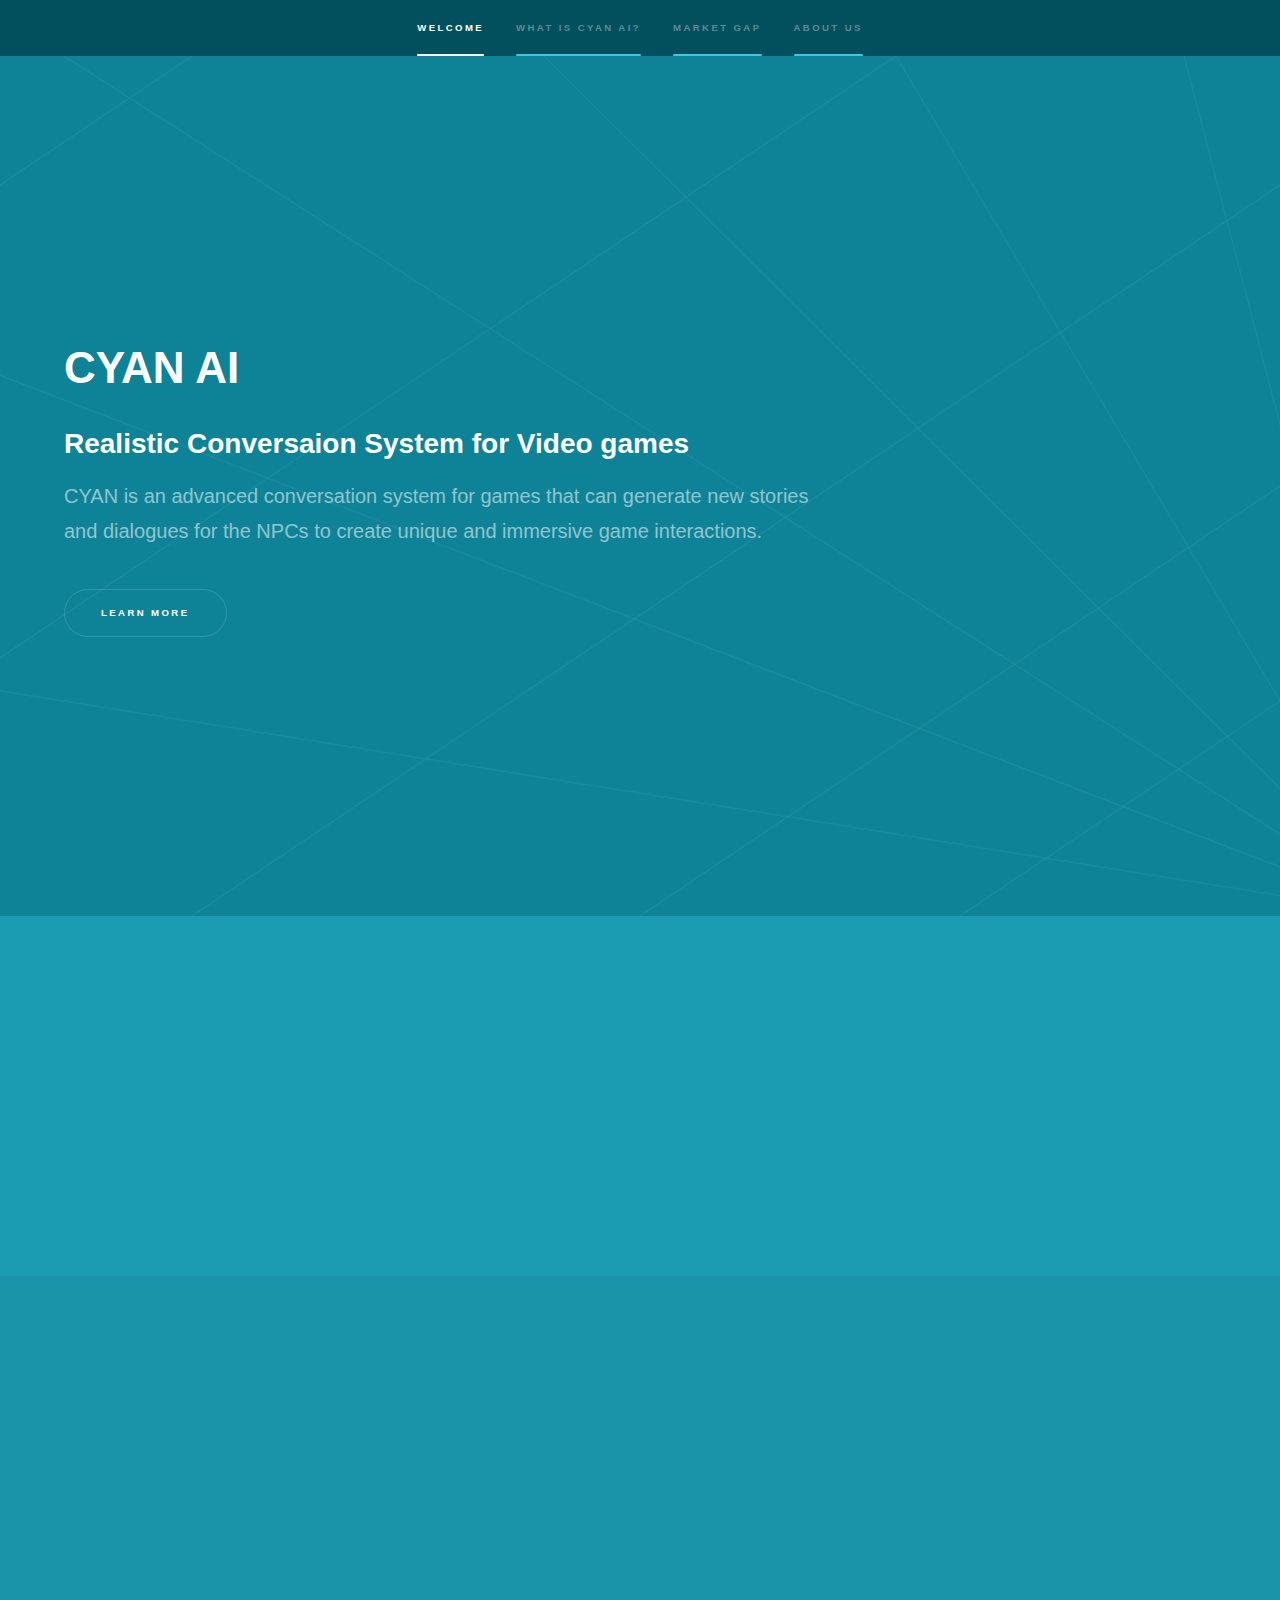
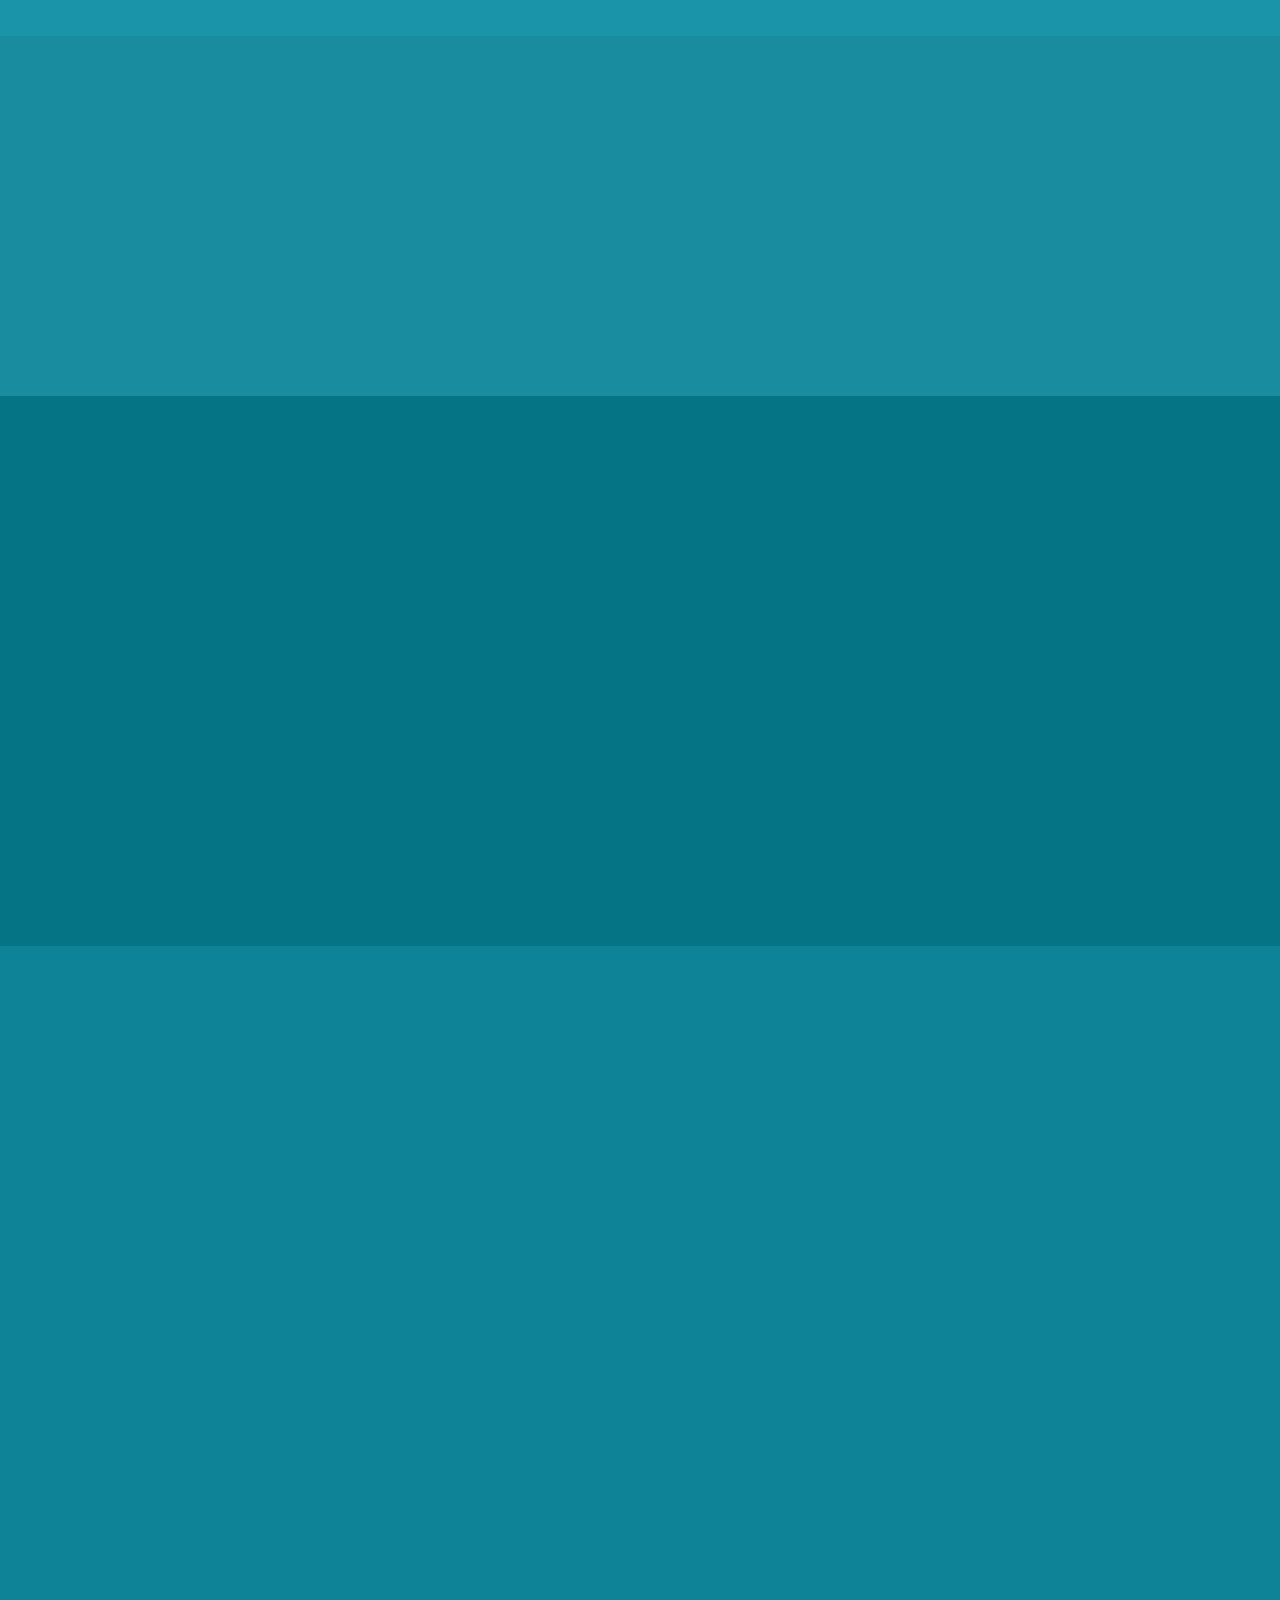
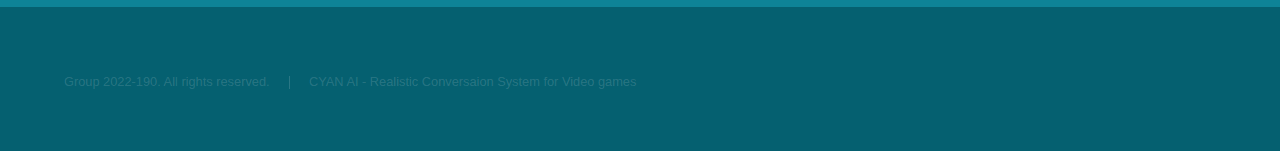
==== index.html @ 354e270a "Initial Commit" ====
<!DOCTYPE HTML>
<html>
	<head>
		<title>CYAN AI</title>
		<meta charset="utf-8" />
		<meta name="viewport" content="width=device-width, initial-scale=1, user-scalable=no" />
		<link rel="stylesheet" href="assets/css/main.css" />
		<noscript><link rel="stylesheet" href="assets/css/noscript.css" /></noscript>
	</head>
	<body class="is-preload">

		<!-- Sidebar -->
			<section id="sidebar">
				<div class="inner">
					<nav>
						<ul>
							<li><a href="#intro">Welcome</a></li>
							<li><a href="#one">What is CYAN AI?</a></li>
							<li><a href="#two">Market Gap</a></li>
							<li><a href="#three">About Us</a></li>
						</ul>
					</nav>
				</div>
			</section>

		<!-- Wrapper -->
			<div id="wrapper">

				<!-- Intro -->
					<section id="intro" class="wrapper style1 fullscreen fade-up">
						<div class="inner">
							<h1>CYAN AI</h1>
							<h2>Realistic Conversaion System for Video games</h2>
							<p>CYAN is an advanced conversation system for games that can generate new stories<br>and dialogues for the NPCs to create unique and immersive game interactions.</p>
							<ul class="actions">
								<li><a href="#one" class="button scrolly">Learn more</a></li>
							</ul>
						</div>
					</section>

				<!-- One -->
					<section id="one" class="wrapper style2 spotlights">
						<section>
							<!-- <a href="#" class="image"><img src="images/pic01.jpg" alt="" data-position="center center" /></a> -->
							<div class="content">
								<div class="inner">
									<h2>Current Solutions for NPC Conversations</h2>
									<p>Non-Playable Characters (NPC) are one of the important entities players can interact with. But these NPCs are mostly scripted, meaning players cannot interact freely or have a conversation or any other interactions other than the simple scripted dialogues.</p>
									<ul class="actions">
										<li><a href="generic.html" class="button">Learn more</a></li>
									</ul>
								</div>
							</div>
						</section>
						<section>
							<!-- <a href="#" class="image"><img src="images/pic02.jpg" alt="" data-position="top center" /></a> -->
							<div class="content">
								<div class="inner">
									<h2>CYAN AI's Solution for intelligent NPCs</h2>
									<p>CYAN AI allows the player to have realistic conversations with non-player characters. By using various AI techniques, non-player characters can have a conversation with the player, which is non-repetitive and unique dialogue. </p>
									<ul class="actions">
										<li><a href="./generic.html" class="button">Learn more</a></li>
									</ul>
								</div>
							</div>
						</section>
						<section>
							<!-- <a href="#" class="image"><img src="images/pic03.jpg" alt="" data-position="25% 25%" /></a> -->
							<div class="content">
								<div class="inner">
									<h2>How CYAN AI works?</h2>
									<p>The system can be first configured in the Unity engine to establish the connection between Unity and the AI module connected through a local or cloud connection.</p>
									<ul class="actions">
										<li><a href="generic.html" class="button">Learn more</a></li>
									</ul>
								</div>
							</div>
						</section>
					</section>

				<!-- Two -->
					<section id="two" class="wrapper style3 fade-up">
						<div class="inner">
							<h2>Market Gap</h2>
							<p>The following table illustrates features and analyses those existing alternatives and products in the industry compared to our realistic conversation system.</p>
							<div class="table-wrapper">
								<table class="alt">
									<thead>
										<tr>
											<th>Features</th>
											<th>Web Tools</th>
											<th>Charishma</th>
											<th>CYAN AI</th>
										</tr>
									</thead>
									<tbody>
										<tr>
											<td>Generate Non-repetitive dialogues</td>
											<td>Yes</td>
											<td>Yes</td>
											<td>Yes</td>
										</tr>
										<tr>
											<td>Generate input dialogues</td>
											<td>No</td>
											<td>No</td>
											<td>Yes</td>
										</tr>
										<tr>
											<td>Unique Backstory</td>
											<td>No</td>
											<td>No</td>
											<td>Yes</td>
										</tr>
										<tr>
											<td>Real-time system</td>
											<td>No</td>
											<td>No</td>
											<td>Yes</td>
										</tr>
										<tr>
											<td>Game Engine Integrations</td>
											<td>No</td>
											<td>Yes</td>
											<td>Yes</td>
										</tr>
									</tbody>
								</table>
							</div>
						</div>
					</section>

				<!-- Three -->
					<section id="three" class="wrapper style1 fade-up">
						<div class="inner">
							<h2>About Us</h2>
							<p>This project is an research project for undergraduate final year project by group of three students.</p>
							<div class="split style1">
								<section>
									<ul class="alt">
										<li><b>Supervisor</b><br>Ms Devanshi Ganegoda<br>
											Department of Information Technology, SLIIT<br>
											Malabe, Sri Lanka.<br>
											devanshi.g@my.sliit.lk<br>
											</li>
											<li><b>Group Members</b><br>Sadhurshan S<br>
												IT19109336@my.sliit.lk<br>
											</li><br>Vithuran G<br>
											IT19063706@my.sliit.lk<br><br>Janakan M<br>
											IT19129764@my.sliit.lk<br>
										</li>
									</ul>
								</section>
								<section>
									<ul class="contact">
										<li>
											<h3>Email</h3>
											<a href="#">contact@cyanai.live</a>
										</li>
									</ul>
								</section>
							</div>
						</div>
					</section>

			</div>

		<!-- Footer -->
			<footer id="footer" class="wrapper style1-alt">
				<div class="inner">
					<ul class="menu">
						<li>Group 2022-190. All rights reserved.</li><li>CYAN AI - Realistic Conversaion System for Video games</a></li>
					</ul>
				</div>
			</footer>

		<!-- Scripts -->
			<script src="assets/js/jquery.min.js"></script>
			<script src="assets/js/jquery.scrollex.min.js"></script>
			<script src="assets/js/jquery.scrolly.min.js"></script>
			<script src="assets/js/browser.min.js"></script>
			<script src="assets/js/breakpoints.min.js"></script>
			<script src="assets/js/util.js"></script>
			<script src="assets/js/main.js"></script>

	</body>
</html>
---- assets/css/main.css ----
@import url(fontawesome-all.min.css);


html, body, div, span, applet, object,
iframe, h1, h2, h3, h4, h5, h6, p, blockquote,
pre, a, abbr, acronym, address, big, cite,
code, del, dfn, em, img, ins, kbd, q, s, samp,
small, strike, strong, sub, sup, tt, var, b,
u, i, center, dl, dt, dd, ol, ul, li, fieldset,
form, label, legend, table, caption, tbody,
tfoot, thead, tr, th, td, article, aside,
canvas, details, embed, figure, figcaption,
footer, header, hgroup, menu, nav, output, ruby,
section, summary, time, mark, audio, video {
	margin: 0;
	padding: 0;
	border: 0;
	font-size: 100%;
	font: inherit;
	vertical-align: baseline;}

article, aside, details, figcaption, figure,
footer, header, hgroup, menu, nav, section {
	display: block;}

body {
	line-height: 1;
}

ol, ul {
	list-style: none;
}

blockquote, q {
	quotes: none;
}

	blockquote:before, blockquote:after, q:before, q:after {
		content: '';
		content: none;
	}

table {
	border-collapse: collapse;
	border-spacing: 0;
}

body {
	-webkit-text-size-adjust: none;
}

mark {
	background-color: transparent;
	color: inherit;
}

input::-moz-focus-inner {
	border: 0;
	padding: 0;
}

input, select, textarea {
	-moz-appearance: none;
	-webkit-appearance: none;
	-ms-appearance: none;
	appearance: none;
}

/* Basic */

	@-ms-viewport {
		width: device-width;
	}

	body {
		-ms-overflow-style: scrollbar;
	}

	@media screen and (max-width: 480px) {

		html, body {
			min-width: 320px;
		}

	}

	html {
		box-sizing: border-box;
	}

	*, *:before, *:after {
		box-sizing: inherit;
	}

	body {
		background: #0e8397;
	}

		body.is-preload *, body.is-preload *:before, body.is-preload *:after {
			-moz-animation: none !important;
			-webkit-animation: none !important;
			-ms-animation: none !important;
			animation: none !important;
			-moz-transition: none !important;
			-webkit-transition: none !important;
			-ms-transition: none !important;
			transition: none !important;
		}

/* Type */

	body, input, select, textarea {
		color: rgba(255, 255, 255, 0.55);
		font-family: Arial, Helvetica, sans-serif;
		font-size: 16.5pt;
		font-weight: normal;
		line-height: 1.75;
	}

		@media screen and (max-width: 1680px) {

			body, input, select, textarea {
				font-size: 13pt;
			}

		}

		@media screen and (max-width: 1280px) {

			body, input, select, textarea {
				font-size: 12pt;
			}

		}

		@media screen and (max-width: 360px) {

			body, input, select, textarea {
				font-size: 11pt;
			}

		}

	a {
		-moz-transition: color 0.2s ease, border-bottom-color 0.2s ease;
		-webkit-transition: color 0.2s ease, border-bottom-color 0.2s ease;
		-ms-transition: color 0.2s ease, border-bottom-color 0.2s ease;
		transition: color 0.2s ease, border-bottom-color 0.2s ease;
		border-bottom: dotted 1px rgba(255, 255, 255, 0.35);
		color: inherit;
		text-decoration: none;
	}

		a:hover {
			border-bottom-color: transparent;
			color: #ffffff;
		}

	strong, b {
		color: #ffffff;
		font-weight: bold;
	}

	em, i {
		font-style: italic;
	}

	p {
		margin: 0 0 2em 0;
	}

	h1, h2, h3, h4, h5, h6 {
		color: #ffffff;
		font-weight: bold;
		line-height: 1.5;
		margin: 0 0 0.5em 0;
	}

		h1 a, h2 a, h3 a, h4 a, h5 a, h6 a {
			color: inherit;
			text-decoration: none;
		}

	h1 {
		font-size: 2.75em;
	}

		h1.major {
			margin: 0 0 1.3em 0;
			position: relative;
			padding-bottom: 0.35em;
		}

			h1.major:after {
				background-image: -moz-linear-gradient(to right, #0e8397, #884eb7);
				background-image: -webkit-linear-gradient(to right, #0e8397, #b74e91);
				background-image: -ms-linear-gradient(to right, #0e8397, #b74e91);
				background-image: linear-gradient(to right, #0e8397, #b74e91);
				-moz-transition: max-width 0.2s ease;
				-webkit-transition: max-width 0.2s ease;
				-ms-transition: max-width 0.2s ease;
				transition: max-width 0.2s ease;
				border-radius: 0.2em;
				bottom: 0;
				content: '';
				height: 0.05em;
				position: absolute;
				right: 0;
				width: 100%;
			}

	h2 {
		font-size: 1.75em;
	}

	h3 {
		font-size: 1.1em;
	}

	h4 {
		font-size: 1em;
	}

	h5 {
		font-size: 0.8em;
	}

	h6 {
		font-size: 0.6em;
	}

	@media screen and (max-width: 736px) {

		h1 {
			font-size: 2em;
		}

		h2 {
			font-size: 1.25em;
		}

		h3 {
			font-size: 1em;
		}

		h4 {
			font-size: 0.8em;
		}

		h5 {
			font-size: 0.6em;
		}

		h6 {
			font-size: 0.6em;
		}

	}

	sub {
		font-size: 0.8em;
		position: relative;
		top: 0.5em;
	}

	sup {
		font-size: 0.8em;
		position: relative;
		top: -0.5em;
	}

	blockquote {
		border-left: solid 4px rgba(255, 255, 255, 0.15);
		font-style: italic;
		margin: 0 0 2em 0;
		padding: 0.5em 0 0.5em 2em;
	}

	code {
		background: rgba(255, 255, 255, 0.05);
		border-radius: 0.25em;
		border: solid 1px rgba(255, 255, 255, 0.15);
		font-family: "Courier New", monospace;
		font-size: 0.9em;
		margin: 0 0.25em;
		padding: 0.25em 0.65em;
	}

	pre {
		-webkit-overflow-scrolling: touch;
		font-family: "Courier New", monospace;
		font-size: 0.9em;
		margin: 0 0 2em 0;
	}

		pre code {
			display: block;
			line-height: 1.75em;
			padding: 1em 1.5em;
			overflow-x: auto;
		}

	hr {
		border: 0;
		border-bottom: solid 1px rgba(255, 255, 255, 0.15);
		margin: 2em 0;
	}

		hr.major {
			margin: 3em 0;
		}

	.align-left {
		text-align: left;
	}

	.align-center {
		text-align: center;
	}

	.align-right {
		text-align: right;
	}

/* Row */

	.row {
		display: flex;
		flex-wrap: wrap;
		box-sizing: border-box;
		align-items: stretch;
	}

		.row > * {
			box-sizing: border-box;
		}

		.row.gtr-uniform > * > :last-child {
			margin-bottom: 0;
		}

		.row.aln-left {
			justify-content: flex-start;
		}

		.row.aln-center {
			justify-content: center;
		}

		.row.aln-right {
			justify-content: flex-end;
		}

		.row.aln-top {
			align-items: flex-start;
		}

		.row.aln-middle {
			align-items: center;
		}

		.row.aln-bottom {
			align-items: flex-end;
		}

		.row > .imp {
			order: -1;
		}

		.row > .col-1 {
			width: 8.33333%;
		}

		.row > .off-1 {
			margin-left: 8.33333%;
		}

		.row > .col-2 {
			width: 16.66667%;
		}

		.row > .off-2 {
			margin-left: 16.66667%;
		}

		.row > .col-3 {
			width: 25%;
		}

		.row > .off-3 {
			margin-left: 25%;
		}

		.row > .col-4 {
			width: 33.33333%;
		}

		.row > .off-4 {
			margin-left: 33.33333%;
		}

		.row > .col-5 {
			width: 41.66667%;
		}

		.row > .off-5 {
			margin-left: 41.66667%;
		}

		.row > .col-6 {
			width: 50%;
		}

		.row > .off-6 {
			margin-left: 50%;
		}

		.row > .col-7 {
			width: 58.33333%;
		}

		.row > .off-7 {
			margin-left: 58.33333%;
		}

		.row > .col-8 {
			width: 66.66667%;
		}

		.row > .off-8 {
			margin-left: 66.66667%;
		}

		.row > .col-9 {
			width: 75%;
		}

		.row > .off-9 {
			margin-left: 75%;
		}

		.row > .col-10 {
			width: 83.33333%;
		}

		.row > .off-10 {
			margin-left: 83.33333%;
		}

		.row > .col-11 {
			width: 91.66667%;
		}

		.row > .off-11 {
			margin-left: 91.66667%;
		}

		.row > .col-12 {
			width: 100%;
		}

		.row > .off-12 {
			margin-left: 100%;
		}

		.row.gtr-0 {
			margin-top: 0;
			margin-left: 0em;
		}

			.row.gtr-0 > * {
				padding: 0 0 0 0em;
			}

			.row.gtr-0.gtr-uniform {
				margin-top: 0em;
			}

				.row.gtr-0.gtr-uniform > * {
					padding-top: 0em;
				}

		.row.gtr-25 {
			margin-top: 0;
			margin-left: -0.375em;
		}

			.row.gtr-25 > * {
				padding: 0 0 0 0.375em;
			}

			.row.gtr-25.gtr-uniform {
				margin-top: -0.375em;
			}

				.row.gtr-25.gtr-uniform > * {
					padding-top: 0.375em;
				}

		.row.gtr-50 {
			margin-top: 0;
			margin-left: -0.75em;
		}

			.row.gtr-50 > * {
				padding: 0 0 0 0.75em;
			}

			.row.gtr-50.gtr-uniform {
				margin-top: -0.75em;
			}

				.row.gtr-50.gtr-uniform > * {
					padding-top: 0.75em;
				}

		.row {
			margin-top: 0;
			margin-left: -1.5em;
		}

			.row > * {
				padding: 0 0 0 1.5em;
			}

			.row.gtr-uniform {
				margin-top: -1.5em;
			}

				.row.gtr-uniform > * {
					padding-top: 1.5em;
				}

		.row.gtr-150 {
			margin-top: 0;
			margin-left: -2.25em;
		}

			.row.gtr-150 > * {
				padding: 0 0 0 2.25em;
			}

			.row.gtr-150.gtr-uniform {
				margin-top: -2.25em;
			}

				.row.gtr-150.gtr-uniform > * {
					padding-top: 2.25em;
				}

		.row.gtr-200 {
			margin-top: 0;
			margin-left: -3em;
		}

			.row.gtr-200 > * {
				padding: 0 0 0 3em;
			}

			.row.gtr-200.gtr-uniform {
				margin-top: -3em;
			}

				.row.gtr-200.gtr-uniform > * {
					padding-top: 3em;
				}

		@media screen and (max-width: 1680px) {

			.row {
				display: flex;
				flex-wrap: wrap;
				box-sizing: border-box;
				align-items: stretch;
			}

				.row > * {
					box-sizing: border-box;
				}

				.row.gtr-uniform > * > :last-child {
					margin-bottom: 0;
				}

				.row.aln-left {
					justify-content: flex-start;
				}

				.row.aln-center {
					justify-content: center;
				}

				.row.aln-right {
					justify-content: flex-end;
				}

				.row.aln-top {
					align-items: flex-start;
				}

				.row.aln-middle {
					align-items: center;
				}

				.row.aln-bottom {
					align-items: flex-end;
				}

				.row > .imp-xlarge {
					order: -1;
				}

				.row > .col-1-xlarge {
					width: 8.33333%;
				}

				.row > .off-1-xlarge {
					margin-left: 8.33333%;
				}

				.row > .col-2-xlarge {
					width: 16.66667%;
				}

				.row > .off-2-xlarge {
					margin-left: 16.66667%;
				}

				.row > .col-3-xlarge {
					width: 25%;
				}

				.row > .off-3-xlarge {
					margin-left: 25%;
				}

				.row > .col-4-xlarge {
					width: 33.33333%;
				}

				.row > .off-4-xlarge {
					margin-left: 33.33333%;
				}

				.row > .col-5-xlarge {
					width: 41.66667%;
				}

				.row > .off-5-xlarge {
					margin-left: 41.66667%;
				}

				.row > .col-6-xlarge {
					width: 50%;
				}

				.row > .off-6-xlarge {
					margin-left: 50%;
				}

				.row > .col-7-xlarge {
					width: 58.33333%;
				}

				.row > .off-7-xlarge {
					margin-left: 58.33333%;
				}

				.row > .col-8-xlarge {
					width: 66.66667%;
				}

				.row > .off-8-xlarge {
					margin-left: 66.66667%;
				}

				.row > .col-9-xlarge {
					width: 75%;
				}

				.row > .off-9-xlarge {
					margin-left: 75%;
				}

				.row > .col-10-xlarge {
					width: 83.33333%;
				}

				.row > .off-10-xlarge {
					margin-left: 83.33333%;
				}

				.row > .col-11-xlarge {
					width: 91.66667%;
				}

				.row > .off-11-xlarge {
					margin-left: 91.66667%;
				}

				.row > .col-12-xlarge {
					width: 100%;
				}

				.row > .off-12-xlarge {
					margin-left: 100%;
				}

				.row.gtr-0 {
					margin-top: 0;
					margin-left: 0em;
				}

					.row.gtr-0 > * {
						padding: 0 0 0 0em;
					}

					.row.gtr-0.gtr-uniform {
						margin-top: 0em;
					}

						.row.gtr-0.gtr-uniform > * {
							padding-top: 0em;
						}

				.row.gtr-25 {
					margin-top: 0;
					margin-left: -0.375em;
				}

					.row.gtr-25 > * {
						padding: 0 0 0 0.375em;
					}

					.row.gtr-25.gtr-uniform {
						margin-top: -0.375em;
					}

						.row.gtr-25.gtr-uniform > * {
							padding-top: 0.375em;
						}

				.row.gtr-50 {
					margin-top: 0;
					margin-left: -0.75em;
				}

					.row.gtr-50 > * {
						padding: 0 0 0 0.75em;
					}

					.row.gtr-50.gtr-uniform {
						margin-top: -0.75em;
					}

						.row.gtr-50.gtr-uniform > * {
							padding-top: 0.75em;
						}

				.row {
					margin-top: 0;
					margin-left: -1.5em;
				}

					.row > * {
						padding: 0 0 0 1.5em;
					}

					.row.gtr-uniform {
						margin-top: -1.5em;
					}

						.row.gtr-uniform > * {
							padding-top: 1.5em;
						}

				.row.gtr-150 {
					margin-top: 0;
					margin-left: -2.25em;
				}

					.row.gtr-150 > * {
						padding: 0 0 0 2.25em;
					}

					.row.gtr-150.gtr-uniform {
						margin-top: -2.25em;
					}

						.row.gtr-150.gtr-uniform > * {
							padding-top: 2.25em;
						}

				.row.gtr-200 {
					margin-top: 0;
					margin-left: -3em;
				}

					.row.gtr-200 > * {
						padding: 0 0 0 3em;
					}

					.row.gtr-200.gtr-uniform {
						margin-top: -3em;
					}

						.row.gtr-200.gtr-uniform > * {
							padding-top: 3em;
						}

		}

		@media screen and (max-width: 1280px) {

			.row {
				display: flex;
				flex-wrap: wrap;
				box-sizing: border-box;
				align-items: stretch;
			}

				.row > * {
					box-sizing: border-box;
				}

				.row.gtr-uniform > * > :last-child {
					margin-bottom: 0;
				}

				.row.aln-left {
					justify-content: flex-start;
				}

				.row.aln-center {
					justify-content: center;
				}

				.row.aln-right {
					justify-content: flex-end;
				}

				.row.aln-top {
					align-items: flex-start;
				}

				.row.aln-middle {
					align-items: center;
				}

				.row.aln-bottom {
					align-items: flex-end;
				}

				.row > .imp-large {
					order: -1;
				}

				.row > .col-1-large {
					width: 8.33333%;
				}

				.row > .off-1-large {
					margin-left: 8.33333%;
				}

				.row > .col-2-large {
					width: 16.66667%;
				}

				.row > .off-2-large {
					margin-left: 16.66667%;
				}

				.row > .col-3-large {
					width: 25%;
				}

				.row > .off-3-large {
					margin-left: 25%;
				}

				.row > .col-4-large {
					width: 33.33333%;
				}

				.row > .off-4-large {
					margin-left: 33.33333%;
				}

				.row > .col-5-large {
					width: 41.66667%;
				}

				.row > .off-5-large {
					margin-left: 41.66667%;
				}

				.row > .col-6-large {
					width: 50%;
				}

				.row > .off-6-large {
					margin-left: 50%;
				}

				.row > .col-7-large {
					width: 58.33333%;
				}

				.row > .off-7-large {
					margin-left: 58.33333%;
				}

				.row > .col-8-large {
					width: 66.66667%;
				}

				.row > .off-8-large {
					margin-left: 66.66667%;
				}

				.row > .col-9-large {
					width: 75%;
				}

				.row > .off-9-large {
					margin-left: 75%;
				}

				.row > .col-10-large {
					width: 83.33333%;
				}

				.row > .off-10-large {
					margin-left: 83.33333%;
				}

				.row > .col-11-large {
					width: 91.66667%;
				}

				.row > .off-11-large {
					margin-left: 91.66667%;
				}

				.row > .col-12-large {
					width: 100%;
				}

				.row > .off-12-large {
					margin-left: 100%;
				}

				.row.gtr-0 {
					margin-top: 0;
					margin-left: 0em;
				}

					.row.gtr-0 > * {
						padding: 0 0 0 0em;
					}

					.row.gtr-0.gtr-uniform {
						margin-top: 0em;
					}

						.row.gtr-0.gtr-uniform > * {
							padding-top: 0em;
						}

				.row.gtr-25 {
					margin-top: 0;
					margin-left: -0.375em;
				}

					.row.gtr-25 > * {
						padding: 0 0 0 0.375em;
					}

					.row.gtr-25.gtr-uniform {
						margin-top: -0.375em;
					}

						.row.gtr-25.gtr-uniform > * {
							padding-top: 0.375em;
						}

				.row.gtr-50 {
					margin-top: 0;
					margin-left: -0.75em;
				}

					.row.gtr-50 > * {
						padding: 0 0 0 0.75em;
					}

					.row.gtr-50.gtr-uniform {
						margin-top: -0.75em;
					}

						.row.gtr-50.gtr-uniform > * {
							padding-top: 0.75em;
						}

				.row {
					margin-top: 0;
					margin-left: -1.5em;
				}

					.row > * {
						padding: 0 0 0 1.5em;
					}

					.row.gtr-uniform {
						margin-top: -1.5em;
					}

						.row.gtr-uniform > * {
							padding-top: 1.5em;
						}

				.row.gtr-150 {
					margin-top: 0;
					margin-left: -2.25em;
				}

					.row.gtr-150 > * {
						padding: 0 0 0 2.25em;
					}

					.row.gtr-150.gtr-uniform {
						margin-top: -2.25em;
					}

						.row.gtr-150.gtr-uniform > * {
							padding-top: 2.25em;
						}

				.row.gtr-200 {
					margin-top: 0;
					margin-left: -3em;
				}

					.row.gtr-200 > * {
						padding: 0 0 0 3em;
					}

					.row.gtr-200.gtr-uniform {
						margin-top: -3em;
					}

						.row.gtr-200.gtr-uniform > * {
							padding-top: 3em;
						}

		}

		@media screen and (max-width: 980px) {

			.row {
				display: flex;
				flex-wrap: wrap;
				box-sizing: border-box;
				align-items: stretch;
			}

				.row > * {
					box-sizing: border-box;
				}

				.row.gtr-uniform > * > :last-child {
					margin-bottom: 0;
				}

				.row.aln-left {
					justify-content: flex-start;
				}

				.row.aln-center {
					justify-content: center;
				}

				.row.aln-right {
					justify-content: flex-end;
				}

				.row.aln-top {
					align-items: flex-start;
				}

				.row.aln-middle {
					align-items: center;
				}

				.row.aln-bottom {
					align-items: flex-end;
				}

				.row > .imp-medium {
					order: -1;
				}

				.row > .col-1-medium {
					width: 8.33333%;
				}

				.row > .off-1-medium {
					margin-left: 8.33333%;
				}

				.row > .col-2-medium {
					width: 16.66667%;
				}

				.row > .off-2-medium {
					margin-left: 16.66667%;
				}

				.row > .col-3-medium {
					width: 25%;
				}

				.row > .off-3-medium {
					margin-left: 25%;
				}

				.row > .col-4-medium {
					width: 33.33333%;
				}

				.row > .off-4-medium {
					margin-left: 33.33333%;
				}

				.row > .col-5-medium {
					width: 41.66667%;
				}

				.row > .off-5-medium {
					margin-left: 41.66667%;
				}

				.row > .col-6-medium {
					width: 50%;
				}

				.row > .off-6-medium {
					margin-left: 50%;
				}

				.row > .col-7-medium {
					width: 58.33333%;
				}

				.row > .off-7-medium {
					margin-left: 58.33333%;
				}

				.row > .col-8-medium {
					width: 66.66667%;
				}

				.row > .off-8-medium {
					margin-left: 66.66667%;
				}

				.row > .col-9-medium {
					width: 75%;
				}

				.row > .off-9-medium {
					margin-left: 75%;
				}

				.row > .col-10-medium {
					width: 83.33333%;
				}

				.row > .off-10-medium {
					margin-left: 83.33333%;
				}

				.row > .col-11-medium {
					width: 91.66667%;
				}

				.row > .off-11-medium {
					margin-left: 91.66667%;
				}

				.row > .col-12-medium {
					width: 100%;
				}

				.row > .off-12-medium {
					margin-left: 100%;
				}

				.row.gtr-0 {
					margin-top: 0;
					margin-left: 0em;
				}

					.row.gtr-0 > * {
						padding: 0 0 0 0em;
					}

					.row.gtr-0.gtr-uniform {
						margin-top: 0em;
					}

						.row.gtr-0.gtr-uniform > * {
							padding-top: 0em;
						}

				.row.gtr-25 {
					margin-top: 0;
					margin-left: -0.375em;
				}

					.row.gtr-25 > * {
						padding: 0 0 0 0.375em;
					}

					.row.gtr-25.gtr-uniform {
						margin-top: -0.375em;
					}

						.row.gtr-25.gtr-uniform > * {
							padding-top: 0.375em;
						}

				.row.gtr-50 {
					margin-top: 0;
					margin-left: -0.75em;
				}

					.row.gtr-50 > * {
						padding: 0 0 0 0.75em;
					}

					.row.gtr-50.gtr-uniform {
						margin-top: -0.75em;
					}

						.row.gtr-50.gtr-uniform > * {
							padding-top: 0.75em;
						}

				.row {
					margin-top: 0;
					margin-left: -1.5em;
				}

					.row > * {
						padding: 0 0 0 1.5em;
					}

					.row.gtr-uniform {
						margin-top: -1.5em;
					}

						.row.gtr-uniform > * {
							padding-top: 1.5em;
						}

				.row.gtr-150 {
					margin-top: 0;
					margin-left: -2.25em;
				}

					.row.gtr-150 > * {
						padding: 0 0 0 2.25em;
					}

					.row.gtr-150.gtr-uniform {
						margin-top: -2.25em;
					}

						.row.gtr-150.gtr-uniform > * {
							padding-top: 2.25em;
						}

				.row.gtr-200 {
					margin-top: 0;
					margin-left: -3em;
				}

					.row.gtr-200 > * {
						padding: 0 0 0 3em;
					}

					.row.gtr-200.gtr-uniform {
						margin-top: -3em;
					}

						.row.gtr-200.gtr-uniform > * {
							padding-top: 3em;
						}

		}

		@media screen and (max-width: 736px) {

			.row {
				display: flex;
				flex-wrap: wrap;
				box-sizing: border-box;
				align-items: stretch;
			}

				.row > * {
					box-sizing: border-box;
				}

				.row.gtr-uniform > * > :last-child {
					margin-bottom: 0;
				}

				.row.aln-left {
					justify-content: flex-start;
				}

				.row.aln-center {
					justify-content: center;
				}

				.row.aln-right {
					justify-content: flex-end;
				}

				.row.aln-top {
					align-items: flex-start;
				}

				.row.aln-middle {
					align-items: center;
				}

				.row.aln-bottom {
					align-items: flex-end;
				}

				.row > .imp-small {
					order: -1;
				}

				.row > .col-1-small {
					width: 8.33333%;
				}

				.row > .off-1-small {
					margin-left: 8.33333%;
				}

				.row > .col-2-small {
					width: 16.66667%;
				}

				.row > .off-2-small {
					margin-left: 16.66667%;
				}

				.row > .col-3-small {
					width: 25%;
				}

				.row > .off-3-small {
					margin-left: 25%;
				}

				.row > .col-4-small {
					width: 33.33333%;
				}

				.row > .off-4-small {
					margin-left: 33.33333%;
				}

				.row > .col-5-small {
					width: 41.66667%;
				}

				.row > .off-5-small {
					margin-left: 41.66667%;
				}

				.row > .col-6-small {
					width: 50%;
				}

				.row > .off-6-small {
					margin-left: 50%;
				}

				.row > .col-7-small {
					width: 58.33333%;
				}

				.row > .off-7-small {
					margin-left: 58.33333%;
				}

				.row > .col-8-small {
					width: 66.66667%;
				}

				.row > .off-8-small {
					margin-left: 66.66667%;
				}

				.row > .col-9-small {
					width: 75%;
				}

				.row > .off-9-small {
					margin-left: 75%;
				}

				.row > .col-10-small {
					width: 83.33333%;
				}

				.row > .off-10-small {
					margin-left: 83.33333%;
				}

				.row > .col-11-small {
					width: 91.66667%;
				}

				.row > .off-11-small {
					margin-left: 91.66667%;
				}

				.row > .col-12-small {
					width: 100%;
				}

				.row > .off-12-small {
					margin-left: 100%;
				}

				.row.gtr-0 {
					margin-top: 0;
					margin-left: 0em;
				}

					.row.gtr-0 > * {
						padding: 0 0 0 0em;
					}

					.row.gtr-0.gtr-uniform {
						margin-top: 0em;
					}

						.row.gtr-0.gtr-uniform > * {
							padding-top: 0em;
						}

				.row.gtr-25 {
					margin-top: 0;
					margin-left: -0.375em;
				}

					.row.gtr-25 > * {
						padding: 0 0 0 0.375em;
					}

					.row.gtr-25.gtr-uniform {
						margin-top: -0.375em;
					}

						.row.gtr-25.gtr-uniform > * {
							padding-top: 0.375em;
						}

				.row.gtr-50 {
					margin-top: 0;
					margin-left: -0.75em;
				}

					.row.gtr-50 > * {
						padding: 0 0 0 0.75em;
					}

					.row.gtr-50.gtr-uniform {
						margin-top: -0.75em;
					}

						.row.gtr-50.gtr-uniform > * {
							padding-top: 0.75em;
						}

				.row {
					margin-top: 0;
					margin-left: -1.5em;
				}

					.row > * {
						padding: 0 0 0 1.5em;
					}

					.row.gtr-uniform {
						margin-top: -1.5em;
					}

						.row.gtr-uniform > * {
							padding-top: 1.5em;
						}

				.row.gtr-150 {
					margin-top: 0;
					margin-left: -2.25em;
				}

					.row.gtr-150 > * {
						padding: 0 0 0 2.25em;
					}

					.row.gtr-150.gtr-uniform {
						margin-top: -2.25em;
					}

						.row.gtr-150.gtr-uniform > * {
							padding-top: 2.25em;
						}

				.row.gtr-200 {
					margin-top: 0;
					margin-left: -3em;
				}

					.row.gtr-200 > * {
						padding: 0 0 0 3em;
					}

					.row.gtr-200.gtr-uniform {
						margin-top: -3em;
					}

						.row.gtr-200.gtr-uniform > * {
							padding-top: 3em;
						}

		}

		@media screen and (max-width: 480px) {

			.row {
				display: flex;
				flex-wrap: wrap;
				box-sizing: border-box;
				align-items: stretch;
			}

				.row > * {
					box-sizing: border-box;
				}

				.row.gtr-uniform > * > :last-child {
					margin-bottom: 0;
				}

				.row.aln-left {
					justify-content: flex-start;
				}

				.row.aln-center {
					justify-content: center;
				}

				.row.aln-right {
					justify-content: flex-end;
				}

				.row.aln-top {
					align-items: flex-start;
				}

				.row.aln-middle {
					align-items: center;
				}

				.row.aln-bottom {
					align-items: flex-end;
				}

				.row > .imp-xsmall {
					order: -1;
				}

				.row > .col-1-xsmall {
					width: 8.33333%;
				}

				.row > .off-1-xsmall {
					margin-left: 8.33333%;
				}

				.row > .col-2-xsmall {
					width: 16.66667%;
				}

				.row > .off-2-xsmall {
					margin-left: 16.66667%;
				}

				.row > .col-3-xsmall {
					width: 25%;
				}

				.row > .off-3-xsmall {
					margin-left: 25%;
				}

				.row > .col-4-xsmall {
					width: 33.33333%;
				}

				.row > .off-4-xsmall {
					margin-left: 33.33333%;
				}

				.row > .col-5-xsmall {
					width: 41.66667%;
				}

				.row > .off-5-xsmall {
					margin-left: 41.66667%;
				}

				.row > .col-6-xsmall {
					width: 50%;
				}

				.row > .off-6-xsmall {
					margin-left: 50%;
				}

				.row > .col-7-xsmall {
					width: 58.33333%;
				}

				.row > .off-7-xsmall {
					margin-left: 58.33333%;
				}

				.row > .col-8-xsmall {
					width: 66.66667%;
				}

				.row > .off-8-xsmall {
					margin-left: 66.66667%;
				}

				.row > .col-9-xsmall {
					width: 75%;
				}

				.row > .off-9-xsmall {
					margin-left: 75%;
				}

				.row > .col-10-xsmall {
					width: 83.33333%;
				}

				.row > .off-10-xsmall {
					margin-left: 83.33333%;
				}

				.row > .col-11-xsmall {
					width: 91.66667%;
				}

				.row > .off-11-xsmall {
					margin-left: 91.66667%;
				}

				.row > .col-12-xsmall {
					width: 100%;
				}

				.row > .off-12-xsmall {
					margin-left: 100%;
				}

				.row.gtr-0 {
					margin-top: 0;
					margin-left: 0em;
				}

					.row.gtr-0 > * {
						padding: 0 0 0 0em;
					}

					.row.gtr-0.gtr-uniform {
						margin-top: 0em;
					}

						.row.gtr-0.gtr-uniform > * {
							padding-top: 0em;
						}

				.row.gtr-25 {
					margin-top: 0;
					margin-left: -0.375em;
				}

					.row.gtr-25 > * {
						padding: 0 0 0 0.375em;
					}

					.row.gtr-25.gtr-uniform {
						margin-top: -0.375em;
					}

						.row.gtr-25.gtr-uniform > * {
							padding-top: 0.375em;
						}

				.row.gtr-50 {
					margin-top: 0;
					margin-left: -0.75em;
				}

					.row.gtr-50 > * {
						padding: 0 0 0 0.75em;
					}

					.row.gtr-50.gtr-uniform {
						margin-top: -0.75em;
					}

						.row.gtr-50.gtr-uniform > * {
							padding-top: 0.75em;
						}

				.row {
					margin-top: 0;
					margin-left: -1.5em;
				}

					.row > * {
						padding: 0 0 0 1.5em;
					}

					.row.gtr-uniform {
						margin-top: -1.5em;
					}

						.row.gtr-uniform > * {
							padding-top: 1.5em;
						}

				.row.gtr-150 {
					margin-top: 0;
					margin-left: -2.25em;
				}

					.row.gtr-150 > * {
						padding: 0 0 0 2.25em;
					}

					.row.gtr-150.gtr-uniform {
						margin-top: -2.25em;
					}

						.row.gtr-150.gtr-uniform > * {
							padding-top: 2.25em;
						}

				.row.gtr-200 {
					margin-top: 0;
					margin-left: -3em;
				}

					.row.gtr-200 > * {
						padding: 0 0 0 3em;
					}

					.row.gtr-200.gtr-uniform {
						margin-top: -3em;
					}

						.row.gtr-200.gtr-uniform > * {
							padding-top: 3em;
						}

		}

/* Box */

	.box {
		border-radius: 0.25em;
		border: solid 1px rgba(255, 255, 255, 0.15);
		margin-bottom: 2em;
		padding: 1.5em;
	}

		.box > :last-child,
		.box > :last-child > :last-child,
		.box > :last-child > :last-child > :last-child {
			margin-bottom: 0;
		}

		.box.alt {
			border: 0;
			border-radius: 0;
			padding: 0;
		}

/* Button */

	input[type="submit"],
	input[type="reset"],
	input[type="button"],
	button,
	.button {
		-moz-appearance: none;
		-webkit-appearance: none;
		-ms-appearance: none;
		appearance: none;
		-moz-transition: border-color 0.2s ease;
		-webkit-transition: border-color 0.2s ease;
		-ms-transition: border-color 0.2s ease;
		transition: border-color 0.2s ease;
		background-color: transparent;
		border: solid 1px !important;
		border-color: rgba(255, 255, 255, 0.15) !important;
		border-radius: 3em;
		color: #ffffff !important;
		cursor: pointer;
		display: inline-block;
		font-size: 0.6em;
		font-weight: bold;
		height: calc(4.75em + 2px);
		letter-spacing: 0.25em;
		line-height: 4.75em;
		outline: 0;
		padding: 0 3.75em;
		position: relative;
		text-align: center;
		text-decoration: none;
		text-transform: uppercase;
		white-space: nowrap;
	}

		input[type="submit"]:after,
		input[type="reset"]:after,
		input[type="button"]:after,
		button:after,
		.button:after {
			-moz-transform: scale(0.25);
			-webkit-transform: scale(0.25);
			-ms-transform: scale(0.25);
			transform: scale(0.25);
			pointer-events: none;
			-moz-transition: opacity 0.2s ease, -moz-transform 0.2s ease;
			-webkit-transition: opacity 0.2s ease, -webkit-transform 0.2s ease;
			-ms-transition: opacity 0.2s ease, -ms-transform 0.2s ease;
			transition: opacity 0.2s ease, transform 0.2s ease;
			background: #ffffff;
			border-radius: 3em;
			content: '';
			height: 100%;
			left: 0;
			opacity: 0;
			position: absolute;
			top: 0;
			width: 100%;
		}

		input[type="submit"].icon:before,
		input[type="reset"].icon:before,
		input[type="button"].icon:before,
		button.icon:before,
		.button.icon:before {
			margin-right: 0.75em;
		}

		input[type="submit"].fit,
		input[type="reset"].fit,
		input[type="button"].fit,
		button.fit,
		.button.fit {
			width: 100%;
		}

		input[type="submit"].small,
		input[type="reset"].small,
		input[type="button"].small,
		button.small,
		.button.small {
			font-size: 0.4em;
		}

		input[type="submit"].large,
		input[type="reset"].large,
		input[type="button"].large,
		button.large,
		.button.large {
			font-size: 0.8em;
		}

		input[type="submit"].primary,
		input[type="reset"].primary,
		input[type="button"].primary,
		button.primary,
		.button.primary {
			background-color: #ffffff;
			color: #0e8397 !important;
		}

			input[type="submit"].primary:after,
			input[type="reset"].primary:after,
			input[type="button"].primary:after,
			button.primary:after,
			.button.primary:after {
				display: none;
			}

		input[type="submit"].disabled, input[type="submit"]:disabled,
		input[type="reset"].disabled,
		input[type="reset"]:disabled,
		input[type="button"].disabled,
		input[type="button"]:disabled,
		button.disabled,
		button:disabled,
		.button.disabled,
		.button:disabled {
			cursor: default;
			opacity: 0.5;
			pointer-events: none;
		}

		input[type="submit"]:hover,
		input[type="reset"]:hover,
		input[type="button"]:hover,
		button:hover,
		.button:hover {
			border-color: rgba(255, 255, 255, 0.55) !important;
		}

			input[type="submit"]:hover:after,
			input[type="reset"]:hover:after,
			input[type="button"]:hover:after,
			button:hover:after,
			.button:hover:after {
				opacity: 0.05;
				-moz-transform: scale(1);
				-webkit-transform: scale(1);
				-ms-transform: scale(1);
				transform: scale(1);
			}

			input[type="submit"]:hover:active,
			input[type="reset"]:hover:active,
			input[type="button"]:hover:active,
			button:hover:active,
			.button:hover:active {
				border-color: #ffffff !important;
			}

				input[type="submit"]:hover:active:after,
				input[type="reset"]:hover:active:after,
				input[type="button"]:hover:active:after,
				button:hover:active:after,
				.button:hover:active:after {
					opacity: 0.1;
				}

/* Features */

	.features {
		display: -moz-flex;
		display: -webkit-flex;
		display: -ms-flex;
		display: flex;
		-moz-flex-wrap: wrap;
		-webkit-flex-wrap: wrap;
		-ms-flex-wrap: wrap;
		flex-wrap: wrap;
		border-radius: 0.25em;
		border: solid 1px rgba(255, 255, 255, 0.15);
		background: rgba(255, 255, 255, 0.05);
		margin: 0 0 2em 0;
	}

		.features section {
			padding: 3.5em 3em 1em 7em ;
			width: 50%;
			border-top: solid 1px rgba(255, 255, 255, 0.15);
			position: relative;
		}

			.features section:nth-child(-n + 2) {
				border-top-width: 0;
			}

			.features section:nth-child(2n) {
				border-left: solid 1px rgba(255, 255, 255, 0.15);
			}

			.features section .icon {
				-moz-transition: opacity 0.5s ease, -moz-transform 0.5s ease;
				-webkit-transition: opacity 0.5s ease, -webkit-transform 0.5s ease;
				-ms-transition: opacity 0.5s ease, -ms-transform 0.5s ease;
				transition: opacity 0.5s ease, transform 0.5s ease;
				-moz-transition-delay: 1s;
				-webkit-transition-delay: 1s;
				-ms-transition-delay: 1s;
				transition-delay: 1s;
				-moz-transform: scale(1);
				-webkit-transform: scale(1);
				-ms-transform: scale(1);
				transform: scale(1);
				position: absolute;
				left: 3em;
				top: 3em;
				opacity: 1;
			}

			.features section:nth-child(1) .icon {
				-moz-transition-delay: 0.15s;
				-webkit-transition-delay: 0.15s;
				-ms-transition-delay: 0.15s;
				transition-delay: 0.15s;
			}

			.features section:nth-child(2) .icon {
				-moz-transition-delay: 0.3s;
				-webkit-transition-delay: 0.3s;
				-ms-transition-delay: 0.3s;
				transition-delay: 0.3s;
			}

			.features section:nth-child(3) .icon {
				-moz-transition-delay: 0.45s;
				-webkit-transition-delay: 0.45s;
				-ms-transition-delay: 0.45s;
				transition-delay: 0.45s;
			}

			.features section:nth-child(4) .icon {
				-moz-transition-delay: 0.6s;
				-webkit-transition-delay: 0.6s;
				-ms-transition-delay: 0.6s;
				transition-delay: 0.6s;
			}

			.features section:nth-child(5) .icon {
				-moz-transition-delay: 0.75s;
				-webkit-transition-delay: 0.75s;
				-ms-transition-delay: 0.75s;
				transition-delay: 0.75s;
			}

			.features section:nth-child(6) .icon {
				-moz-transition-delay: 0.9s;
				-webkit-transition-delay: 0.9s;
				-ms-transition-delay: 0.9s;
				transition-delay: 0.9s;
			}

			.features section:nth-child(7) .icon {
				-moz-transition-delay: 1.05s;
				-webkit-transition-delay: 1.05s;
				-ms-transition-delay: 1.05s;
				transition-delay: 1.05s;
			}

			.features section:nth-child(8) .icon {
				-moz-transition-delay: 1.2s;
				-webkit-transition-delay: 1.2s;
				-ms-transition-delay: 1.2s;
				transition-delay: 1.2s;
			}

			.features section:nth-child(9) .icon {
				-moz-transition-delay: 1.35s;
				-webkit-transition-delay: 1.35s;
				-ms-transition-delay: 1.35s;
				transition-delay: 1.35s;
			}

			.features section:nth-child(10) .icon {
				-moz-transition-delay: 1.5s;
				-webkit-transition-delay: 1.5s;
				-ms-transition-delay: 1.5s;
				transition-delay: 1.5s;
			}

			.features section:nth-child(11) .icon {
				-moz-transition-delay: 1.65s;
				-webkit-transition-delay: 1.65s;
				-ms-transition-delay: 1.65s;
				transition-delay: 1.65s;
			}

			.features section:nth-child(12) .icon {
				-moz-transition-delay: 1.8s;
				-webkit-transition-delay: 1.8s;
				-ms-transition-delay: 1.8s;
				transition-delay: 1.8s;
			}

			.features section:nth-child(13) .icon {
				-moz-transition-delay: 1.95s;
				-webkit-transition-delay: 1.95s;
				-ms-transition-delay: 1.95s;
				transition-delay: 1.95s;
			}

			.features section:nth-child(14) .icon {
				-moz-transition-delay: 2.1s;
				-webkit-transition-delay: 2.1s;
				-ms-transition-delay: 2.1s;
				transition-delay: 2.1s;
			}

			.features section:nth-child(15) .icon {
				-moz-transition-delay: 2.25s;
				-webkit-transition-delay: 2.25s;
				-ms-transition-delay: 2.25s;
				transition-delay: 2.25s;
			}

			.features section:nth-child(16) .icon {
				-moz-transition-delay: 2.4s;
				-webkit-transition-delay: 2.4s;
				-ms-transition-delay: 2.4s;
				transition-delay: 2.4s;
			}

			.features section:nth-child(17) .icon {
				-moz-transition-delay: 2.55s;
				-webkit-transition-delay: 2.55s;
				-ms-transition-delay: 2.55s;
				transition-delay: 2.55s;
			}

			.features section:nth-child(18) .icon {
				-moz-transition-delay: 2.7s;
				-webkit-transition-delay: 2.7s;
				-ms-transition-delay: 2.7s;
				transition-delay: 2.7s;
			}

			.features section:nth-child(19) .icon {
				-moz-transition-delay: 2.85s;
				-webkit-transition-delay: 2.85s;
				-ms-transition-delay: 2.85s;
				transition-delay: 2.85s;
			}

			.features section:nth-child(20) .icon {
				-moz-transition-delay: 3s;
				-webkit-transition-delay: 3s;
				-ms-transition-delay: 3s;
				transition-delay: 3s;
			}

		.features.inactive section .icon {
			-moz-transform: scale(0.5);
			-webkit-transform: scale(0.5);
			-ms-transform: scale(0.5);
			transform: scale(0.5);
			opacity: 0;
		}

		@media screen and (max-width: 980px) {

			.features {
				display: block;
			}

				.features section {
					border-top-width: 1px !important;
					border-left-width: 0 !important;
					width: 100%;
				}

					.features section:first-child {
						border-top-width: 0 !important;
					}

		}

		@media screen and (max-width: 736px) {

			.features section {
				padding: 2.5em 1.5em 0.1em 5.5em ;
			}

				.features section .icon {
					left: 1.5em;
					top: 2em;
				}

		}

		@media screen and (max-width: 480px) {

			.features section {
				padding: 2em 1.5em 0.1em 1.5em ;
			}

				.features section .icon {
					left: 0;
					position: relative;
					top: 0;
				}

		}

/* Form */

	form {
		margin: 0 0 2em 0;
	}

		form > :last-child {
			margin-bottom: 0;
		}

		form > .fields {
			display: -moz-flex;
			display: -webkit-flex;
			display: -ms-flex;
			display: flex;
			-moz-flex-wrap: wrap;
			-webkit-flex-wrap: wrap;
			-ms-flex-wrap: wrap;
			flex-wrap: wrap;
			width: calc(100% + 3em);
			margin: -1.5em 0 2em -1.5em;
		}

			form > .fields > .field {
				-moz-flex-grow: 0;
				-webkit-flex-grow: 0;
				-ms-flex-grow: 0;
				flex-grow: 0;
				-moz-flex-shrink: 0;
				-webkit-flex-shrink: 0;
				-ms-flex-shrink: 0;
				flex-shrink: 0;
				padding: 1.5em 0 0 1.5em;
				width: calc(100% - 1.5em);
			}

				form > .fields > .field.half {
					width: calc(50% - 0.75em);
				}

				form > .fields > .field.third {
					width: calc(100%/3 - 0.5em);
				}

				form > .fields > .field.quarter {
					width: calc(25% - 0.375em);
				}

		@media screen and (max-width: 480px) {

			form > .fields {
				width: calc(100% + 3em);
				margin: -1.5em 0 2em -1.5em;
			}

				form > .fields > .field {
					padding: 1.5em 0 0 1.5em;
					width: calc(100% - 1.5em);
				}

					form > .fields > .field.half {
						width: calc(100% - 1.5em);
					}

					form > .fields > .field.third {
						width: calc(100% - 1.5em);
					}

					form > .fields > .field.quarter {
						width: calc(100% - 1.5em);
					}

		}

	label {
		color: #ffffff;
		font-weight: bold;
		line-height: 1.5;
		margin: 0 0 0.7em 0;
		display: block;
		font-size: 1.1em;
	}

	input[type="text"],
	input[type="password"],
	input[type="email"],
	input[type="tel"],
	select,
	textarea {
		-moz-appearance: none;
		-webkit-appearance: none;
		-ms-appearance: none;
		appearance: none;
		background: rgba(255, 255, 255, 0.05);
		border-radius: 0.25em;
		border: none;
		border: solid 1px rgba(255, 255, 255, 0.15);
		color: inherit;
		display: block;
		outline: 0;
		padding: 0 1em;
		text-decoration: none;
		width: 100%;
	}

		input[type="text"]:invalid,
		input[type="password"]:invalid,
		input[type="email"]:invalid,
		input[type="tel"]:invalid,
		select:invalid,
		textarea:invalid {
			box-shadow: none;
		}

		input[type="text"]:focus,
		input[type="password"]:focus,
		input[type="email"]:focus,
		input[type="tel"]:focus,
		select:focus,
		textarea:focus {
			border-color: #ffffff;
			box-shadow: 0 0 0 1px #ffffff;
		}

	select {
		background-image: url("data:image/svg+xml;charset=utf8,%3Csvg xmlns='http://www.w3.org/2000/svg' width='40' height='40' preserveAspectRatio='none' viewBox='0 0 40 40'%3E%3Cpath d='M9.4,12.3l10.4,10.4l10.4-10.4c0.2-0.2,0.5-0.4,0.9-0.4c0.3,0,0.6,0.1,0.9,0.4l3.3,3.3c0.2,0.2,0.4,0.5,0.4,0.9 c0,0.4-0.1,0.6-0.4,0.9L20.7,31.9c-0.2,0.2-0.5,0.4-0.9,0.4c-0.3,0-0.6-0.1-0.9-0.4L4.3,17.3c-0.2-0.2-0.4-0.5-0.4-0.9 c0-0.4,0.1-0.6,0.4-0.9l3.3-3.3c0.2-0.2,0.5-0.4,0.9-0.4S9.1,12.1,9.4,12.3z' fill='rgba(255, 255, 255, 0.15)' /%3E%3C/svg%3E");
		background-size: 1.25rem;
		background-repeat: no-repeat;
		background-position: calc(100% - 1rem) center;
		height: 2.75em;
		padding-right: 2.75em;
		text-overflow: ellipsis;
	}

		select option {
			color: #ffffff;
			background: #312450;
		}

		select:focus::-ms-value {
			background-color: transparent;
		}

		select::-ms-expand {
			display: none;
		}

	input[type="text"],
	input[type="password"],
	input[type="email"],
	select {
		height: 2.75em;
	}

	textarea {
		padding: 0.75em 1em;
	}

		body.is-ie textarea {
			min-height: 10em;
		}

	input[type="checkbox"],
	input[type="radio"] {
		-moz-appearance: none;
		-webkit-appearance: none;
		-ms-appearance: none;
		appearance: none;
		display: block;
		float: left;
		margin-right: -2em;
		opacity: 0;
		width: 1em;
		z-index: -1;
	}

		input[type="checkbox"] + label,
		input[type="radio"] + label {
			text-decoration: none;
			color: rgba(255, 255, 255, 0.55);
			cursor: pointer;
			display: inline-block;
			font-size: 1em;
			font-weight: normal;
			padding-left: 2.4em;
			padding-right: 0.75em;
			position: relative;
		}

			input[type="checkbox"] + label:before,
			input[type="radio"] + label:before {
				-moz-osx-font-smoothing: grayscale;
				-webkit-font-smoothing: antialiased;
				display: inline-block;
				font-style: normal;
				font-variant: normal;
				text-rendering: auto;
				line-height: 1;
				text-transform: none !important;
				font-family: 'Font Awesome 5 Free';
				font-weight: 900;
			}

			input[type="checkbox"] + label:before,
			input[type="radio"] + label:before {
				background: rgba(255, 255, 255, 0.05);
				border-radius: 0.25em;
				border: solid 1px rgba(255, 255, 255, 0.15);
				content: '';
				display: inline-block;
				font-size: 0.8em;
				height: 2.0625em;
				left: 0;
				line-height: 2.0625em;
				position: absolute;
				text-align: center;
				top: 0;
				width: 2.0625em;
			}

		input[type="checkbox"]:checked + label:before,
		input[type="radio"]:checked + label:before {
			background: #ffffff;
			border-color: #ffffff;
			color: #4eb4b7;
			content: '\f00c';
		}

		input[type="checkbox"]:focus + label:before,
		input[type="radio"]:focus + label:before {
			border-color: #ffffff;
			box-shadow: 0 0 0 1px #ffffff;
		}

	input[type="checkbox"] + label:before {
		border-radius: 0.25em;
	}

	input[type="radio"] + label:before {
		border-radius: 100%;
	}

	::-webkit-input-placeholder {
		color: rgba(255, 255, 255, 0.35) !important;
		opacity: 1.0;
	}

	:-moz-placeholder {
		color: rgba(255, 255, 255, 0.35) !important;
		opacity: 1.0;
	}

	::-moz-placeholder {
		color: rgba(255, 255, 255, 0.35) !important;
		opacity: 1.0;
	}

	:-ms-input-placeholder {
		color: rgba(255, 255, 255, 0.35) !important;
		opacity: 1.0;
	}

/* Icon */

	.icon {
		text-decoration: none;
		border-bottom: none;
		position: relative;
	}

		.icon:before {
			-moz-osx-font-smoothing: grayscale;
			-webkit-font-smoothing: antialiased;
			display: inline-block;
			font-style: normal;
			font-variant: normal;
			text-rendering: auto;
			line-height: 1;
			text-transform: none !important;
			font-family: 'Font Awesome 5 Free';
			font-weight: 400;
		}

		.icon > .label {
			display: none;
		}

		.icon:before {
			line-height: inherit;
		}

		.icon.solid:before {
			font-weight: 900;
		}

		.icon.brands:before {
			font-family: 'Font Awesome 5 Brands';
		}

		.icon.major {
			width: 2.5em;
			height: 2.5em;
			display: block;
			background: #ffffff;
			border-radius: 100%;
			color: #312450;
			text-align: center;
			line-height: 2.5em;
			margin: 0 0 1.3em 0;
		}

			.icon.major:before {
				font-size: 1.25em;
			}

				.wrapper.style1 .icon.major:before {
					color: #5e42a6;
				}

				.wrapper.style1-alt .icon.major:before {
					color: #493382;
				}

				.wrapper.style2 .icon.major:before {
					color: #5052b5;
				}

				.wrapper.style2-alt .icon.major:before {
					color: #3e4094;
				}

				.wrapper.style3 .icon.major:before {
					color: #4eb768;
				}

				.wrapper.style3-alt .icon.major:before {
					color: #47953d;
				}

/* Image */

	.image {
		border-radius: 0.25em;
		border: 0;
		display: inline-block;
		position: relative;
	}

		.image img {
			border-radius: 0.25em;
			display: block;
		}

		.image.left, .image.right {
			max-width: 40%;
		}

			.image.left img, .image.right img {
				width: 100%;
			}

		.image.left {
			float: left;
			margin: 0 1.5em 1em 0;
			top: 0.25em;
		}

		.image.right {
			float: right;
			margin: 0 0 1em 1.5em;
			top: 0.25em;
		}

		.image.fit {
			display: block;
			margin: 0 0 2em 0;
			width: 100%;
		}

			.image.fit img {
				width: 100%;
			}

		.image.main {
			display: block;
			margin: 0 0 3em 0;
			width: 100%;
		}

			.image.main img {
				width: 100%;
			}

/* List */

	ol {
		list-style: decimal;
		margin: 0 0 2em 0;
		padding-left: 1.25em;
	}

		ol li {
			padding-left: 0.25em;
		}

	ul {
		list-style: disc;
		margin: 0 0 2em 0;
		padding-left: 1em;
	}

		ul li {
			padding-left: 0.5em;
		}

		ul.alt {
			list-style: none;
			padding-left: 0;
		}

			ul.alt li {
				border-top: solid 1px rgba(255, 255, 255, 0.15);
				padding: 0.5em 0;
			}

				ul.alt li:first-child {
					border-top: 0;
					padding-top: 0;
				}

	dl {
		margin: 0 0 2em 0;
	}

		dl dt {
			display: block;
			font-weight: bold;
			margin: 0 0 1em 0;
		}

		dl dd {
			margin-left: 2em;
		}

/* Actions */

	ul.actions {
		display: -moz-flex;
		display: -webkit-flex;
		display: -ms-flex;
		display: flex;
		cursor: default;
		list-style: none;
		margin-left: -1em;
		padding-left: 0;
	}

		ul.actions li {
			padding: 0 0 0 1em;
			vertical-align: middle;
		}

		ul.actions.special {
			-moz-justify-content: center;
			-webkit-justify-content: center;
			-ms-justify-content: center;
			justify-content: center;
			width: 100%;
			margin-left: 0;
		}

			ul.actions.special li:first-child {
				padding-left: 0;
			}

		ul.actions.stacked {
			-moz-flex-direction: column;
			-webkit-flex-direction: column;
			-ms-flex-direction: column;
			flex-direction: column;
			margin-left: 0;
		}

			ul.actions.stacked li {
				padding: 1.3em 0 0 0;
			}

				ul.actions.stacked li:first-child {
					padding-top: 0;
				}

		ul.actions.fit {
			width: calc(100% + 1em);
		}

			ul.actions.fit li {
				-moz-flex-grow: 1;
				-webkit-flex-grow: 1;
				-ms-flex-grow: 1;
				flex-grow: 1;
				-moz-flex-shrink: 1;
				-webkit-flex-shrink: 1;
				-ms-flex-shrink: 1;
				flex-shrink: 1;
				width: 100%;
			}

				ul.actions.fit li > * {
					width: 100%;
				}

			ul.actions.fit.stacked {
				width: 100%;
			}

		@media screen and (max-width: 480px) {

			ul.actions:not(.fixed) {
				-moz-flex-direction: column;
				-webkit-flex-direction: column;
				-ms-flex-direction: column;
				flex-direction: column;
				margin-left: 0;
				width: 100% !important;
			}

				ul.actions:not(.fixed) li {
					-moz-flex-grow: 1;
					-webkit-flex-grow: 1;
					-ms-flex-grow: 1;
					flex-grow: 1;
					-moz-flex-shrink: 1;
					-webkit-flex-shrink: 1;
					-ms-flex-shrink: 1;
					flex-shrink: 1;
					padding: 1em 0 0 0;
					text-align: center;
					width: 100%;
				}

					ul.actions:not(.fixed) li > * {
						width: 100%;
					}

					ul.actions:not(.fixed) li:first-child {
						padding-top: 0;
					}

					ul.actions:not(.fixed) li input[type="submit"],
					ul.actions:not(.fixed) li input[type="reset"],
					ul.actions:not(.fixed) li input[type="button"],
					ul.actions:not(.fixed) li button,
					ul.actions:not(.fixed) li .button {
						width: 100%;
					}

						ul.actions:not(.fixed) li input[type="submit"].icon:before,
						ul.actions:not(.fixed) li input[type="reset"].icon:before,
						ul.actions:not(.fixed) li input[type="button"].icon:before,
						ul.actions:not(.fixed) li button.icon:before,
						ul.actions:not(.fixed) li .button.icon:before {
							margin-left: -0.5rem;
						}

		}

/* Contact */

	ul.contact {
		list-style: none;
		padding: 0;
	}

		ul.contact > li {
			padding: 0;
			margin: 1.5em 0 0 0;
		}

			ul.contact > li:first-child {
				margin-top: 0;
			}

/* Icons */

	ul.icons {
		cursor: default;
		list-style: none;
		padding-left: 0;
	}

		ul.icons li {
			display: inline-block;
			padding: 0 0.75em 0 0;
		}

			ul.icons li:last-child {
				padding-right: 0;
			}

			ul.icons li > a, ul.icons li > span {
				border: 0;
			}

				ul.icons li > a .label, ul.icons li > span .label {
					display: none;
				}

/* Menu */

	ul.menu {
		list-style: none;
		padding: 0;
	}

		ul.menu > li {
			border-left: solid 1px rgba(255, 255, 255, 0.15);
			display: inline-block;
			line-height: 1;
			margin-left: 1.5em;
			padding: 0 0 0 1.5em;
		}

			ul.menu > li:first-child {
				border-left: 0;
				margin: 0;
				padding-left: 0;
			}

		@media screen and (max-width: 480px) {

			ul.menu > li {
				border-left: 0;
				display: block;
				line-height: inherit;
				margin: 0.5em 0 0 0;
				padding-left: 0;
			}

		}

/* Section/Article */

	section.special, article.special {
		text-align: center;
	}

	header p {
		color: rgba(255, 255, 255, 0.35);
		position: relative;
		margin: 0 0 1.5em 0;
	}

	header h2 + p {
		font-size: 1.25em;
		margin-top: -1em;
		line-height: 1.5em;
	}

	header h3 + p {
		font-size: 1.1em;
		margin-top: -0.8em;
		line-height: 1.5em;
	}

	header h4 + p,
	header h5 + p,
	header h6 + p {
		font-size: 0.9em;
		margin-top: -0.6em;
		line-height: 1.5em;
	}

/* Split */

	.split {
		display: -moz-flex;
		display: -webkit-flex;
		display: -ms-flex;
		display: flex;
	}

		.split > * {
			width: calc(50% - 2.5em);
		}

		.split > :nth-child(2n - 1) {
			padding-right: 2.5em;
			border-right: solid 1px rgba(255, 255, 255, 0.15);
		}

		.split > :nth-child(2n) {
			padding-left: 2.5em;
		}

		.split.style1 > :nth-child(2n - 1) {
			width: calc(66.66666% - 2.5em);
		}

		.split.style1 > :nth-child(2n) {
			width: calc(33.33333% - 2.5em);
		}

		@media screen and (max-width: 1680px) {

			.split > * {
				width: calc(50% - 2em);
			}

			.split > :nth-child(2n - 1) {
				padding-right: 2em;
			}

			.split > :nth-child(2n) {
				padding-left: 2em;
			}

			.split.style1 > :nth-child(2n - 1) {
				width: calc(66.66666% - 2em);
			}

			.split.style1 > :nth-child(2n) {
				width: calc(33.33333% - 2em);
			}

		}

		@media screen and (max-width: 980px) {

			.split {
				display: block;
			}

				.split > * {
					border-top: solid 1px rgba(255, 255, 255, 0.15);
					margin: 4em 0 0 0;
					padding: 4em 0 0 0;
					width: 100% !important;
				}

				.split > :nth-child(2n - 1) {
					border-right: 0;
					padding-right: 0;
				}

				.split > :nth-child(2n) {
					padding-left: 0;
				}

				.split > :first-child {
					border-top: 0;
					margin-top: 0;
					padding-top: 0;
				}

		}

		@media screen and (max-width: 736px) {

			.split > * {
				margin: 3em 0 0 0;
				padding: 3em 0 0 0;
			}

		}

/* Spotlights */

	.spotlights > section {
		display: -moz-flex;
		display: -webkit-flex;
		display: -ms-flex;
		display: flex;
		-moz-flex-direction: row;
		-webkit-flex-direction: row;
		-ms-flex-direction: row;
		flex-direction: row;
		min-height: 22.5em;
	}

		body.is-ie .spotlights > section {
			min-height: 0;
		}

		.spotlights > section > .image {
			background-position: center center;
			background-size: cover;
			border-radius: 0;
			display: block;
			position: relative;
			width: 25em;
		}

			.spotlights > section > .image img {
				border-radius: 0;
				display: block;
			}

			.spotlights > section > .image:before {
				-moz-transition: opacity 1s ease;
				-webkit-transition: opacity 1s ease;
				-ms-transition: opacity 1s ease;
				transition: opacity 1s ease;
				background: rgba(49, 36, 80, 0.9);
				content: '';
				display: block;
				height: 100%;
				left: 0;
				opacity: 0;
				position: absolute;
				top: 0;
				width: 100%;
			}

		.spotlights > section > .content {
			padding: 4em 5em 2em 5em ;
			display: -moz-flex;
			display: -webkit-flex;
			display: -ms-flex;
			display: flex;
			-moz-flex-direction: column;
			-webkit-flex-direction: column;
			-ms-flex-direction: column;
			flex-direction: column;
			-moz-justify-content: center;
			-webkit-justify-content: center;
			-ms-justify-content: center;
			justify-content: center;
			width: 50em;
			-ms-flex: 1;
		}

			.spotlights > section > .content > .inner {
				-moz-transform: translateX(0) translateY(0);
				-webkit-transform: translateX(0) translateY(0);
				-ms-transform: translateX(0) translateY(0);
				transform: translateX(0) translateY(0);
				-moz-transition: opacity 1s ease, -moz-transform 1s ease;
				-webkit-transition: opacity 1s ease, -webkit-transform 1s ease;
				-ms-transition: opacity 1s ease, -ms-transform 1s ease;
				transition: opacity 1s ease, transform 1s ease;
				opacity: 1;
			}

		.spotlights > section:nth-child(2) {
			background-color: rgba(0, 0, 0, 0.05);
		}

		.spotlights > section:nth-child(3) {
			background-color: rgba(0, 0, 0, 0.1);
		}

		.spotlights > section.inactive > .image:before,
		body.is-preload .spotlights > section > .image:before {
			opacity: 1;
		}

		.spotlights > section.inactive > .content > .inner,
		body.is-preload .spotlights > section > .content > .inner {
			-moz-transform: translateX(-1em);
			-webkit-transform: translateX(-1em);
			-ms-transform: translateX(-1em);
			transform: translateX(-1em);
			opacity: 0;
		}

		@media screen and (max-width: 1680px) {

			.spotlights > section > .content {
				padding: 4em 4em 2em 4em ;
			}

		}

		@media screen and (max-width: 980px) {

			.spotlights > section {
				display: block;
			}

				.spotlights > section > .image {
					width: 100%;
					height: 50vh;
				}

				.spotlights > section > .content {
					width: 100%;
				}

				.spotlights > section.inactive > .content > .inner,
				body.is-preload .spotlights > section > .content > .inner {
					-moz-transform: translateY(1em);
					-webkit-transform: translateY(1em);
					-ms-transform: translateY(1em);
					transform: translateY(1em);
				}

		}

		@media screen and (max-width: 736px) {

			.spotlights > section > .image {
				height: 50vh;
				min-height: 15em;
			}

			.spotlights > section > .content {
				padding: 3em 2em 1em 2em ;
			}

		}

/* Table */

	.table-wrapper {
		-webkit-overflow-scrolling: touch;
		overflow-x: auto;
	}

	table {
		margin: 0 0 2em 0;
		width: 100%;
	}

		table tbody tr {
			border: solid 1px rgba(255, 255, 255, 0.15);
			border-left: 0;
			border-right: 0;
		}

			table tbody tr:nth-child(2n + 1) {
				background-color: rgba(255, 255, 255, 0.05);
			}

		table td {
			padding: 0.75em 0.75em;
		}

		table th {
			color: #ffffff;
			font-size: 1em;
			font-weight: bold;
			padding: 0 0.75em 0.75em 0.75em;
			text-align: left;
		}

		table thead {
			border-bottom: solid 2px rgba(255, 255, 255, 0.15);
		}

		table tfoot {
			border-top: solid 2px rgba(255, 255, 255, 0.15);
		}

		table.alt {
			border-collapse: separate;
		}

			table.alt tbody tr td {
				border: solid 1px rgba(255, 255, 255, 0.15);
				border-left-width: 0;
				border-top-width: 0;
			}

				table.alt tbody tr td:first-child {
					border-left-width: 1px;
				}

			table.alt tbody tr:first-child td {
				border-top-width: 1px;
			}

			table.alt thead {
				border-bottom: 0;
			}

			table.alt tfoot {
				border-top: 0;
			}

/* Wrapper */

	.wrapper {
		position: relative;
	}

		.wrapper > .inner {
			padding: 5em 5em 3em 5em ;
			max-width: 100%;
			width: 75em;
		}

			@media screen and (max-width: 1680px) {

				.wrapper > .inner {
					padding: 4em 4em 2em 4em ;
				}

			}

			@media screen and (max-width: 1280px) {

				.wrapper > .inner {
					width: 100%;
				}

			}

			@media screen and (max-width: 736px) {

				.wrapper > .inner {
					padding: 3em 2em 1em 2em ;
				}

			}

		.wrapper.alt {
			background-color: #0e8397;
		}

		.wrapper.style1 {
			background-color: #0e8397;
		}

		.wrapper.style1-alt {
			background-color: #056070;
		}

		.wrapper.style2 {
			background-color: #1c9cb3;
		}

		.wrapper.style2-alt {
			background-color: #3e4094;
		}

		.wrapper.style3 {
			background-color: #057485;
		}

		.wrapper.style3-alt {
			background-color: #953d75;
		}

		.wrapper.fullscreen {
			display: -moz-flex;
			display: -webkit-flex;
			display: -ms-flex;
			display: flex;
			-moz-flex-direction: column;
			-webkit-flex-direction: column;
			-ms-flex-direction: column;
			flex-direction: column;
			-moz-justify-content: center;
			-webkit-justify-content: center;
			-ms-justify-content: center;
			justify-content: center;
			min-height: 100vh;
		}

			body.is-ie .wrapper.fullscreen {
				height: 100vh;
			}

			@media screen and (max-width: 1280px) {

				.wrapper.fullscreen {
					min-height: calc(100vh - 2.5em);
				}

					body.is-ie .wrapper.fullscreen {
						height: calc(100vh - 2.5em);
					}

			}

			@media screen and (max-width: 736px) {

				.wrapper.fullscreen {
					padding: 2em 0;
					min-height: 0;
				}

					body.is-ie .wrapper.fullscreen {
						height: auto;
					}

			}

		.wrapper.fade-up > .inner {
			-moz-transform: translateY(0);
			-webkit-transform: translateY(0);
			-ms-transform: translateY(0);
			transform: translateY(0);
			-moz-transition: opacity 1s ease, -moz-transform 1s ease;
			-webkit-transition: opacity 1s ease, -webkit-transform 1s ease;
			-ms-transition: opacity 1s ease, -ms-transform 1s ease;
			transition: opacity 1s ease, transform 1s ease;
			opacity: 1.0;
		}

		.wrapper.fade-up.inactive > .inner,
		body.is-preload .wrapper.fade-up > .inner {
			opacity: 0;
			-moz-transform: translateY(1em);
			-webkit-transform: translateY(1em);
			-ms-transform: translateY(1em);
			transform: translateY(1em);
		}

		.wrapper.fade-down > .inner {
			-moz-transform: translateY(0);
			-webkit-transform: translateY(0);
			-ms-transform: translateY(0);
			transform: translateY(0);
			-moz-transition: opacity 1s ease, -moz-transform 1s ease;
			-webkit-transition: opacity 1s ease, -webkit-transform 1s ease;
			-ms-transition: opacity 1s ease, -ms-transform 1s ease;
			transition: opacity 1s ease, transform 1s ease;
			opacity: 1.0;
		}

		.wrapper.fade-down.inactive > .inner,
		body.is-preload .wrapper.fade-down > .inner {
			opacity: 0;
			-moz-transform: translateY(-1em);
			-webkit-transform: translateY(-1em);
			-ms-transform: translateY(-1em);
			transform: translateY(-1em);
		}

		.wrapper.fade > .inner {
			-moz-transition: opacity 1s ease;
			-webkit-transition: opacity 1s ease;
			-ms-transition: opacity 1s ease;
			transition: opacity 1s ease;
			opacity: 1.0;
		}

		.wrapper.fade.inactive > .inner,
		body.is-preload .wrapper.fade > .inner {
			opacity: 0;
		}

/* Header */

	#header {
		display: -moz-flex;
		display: -webkit-flex;
		display: -ms-flex;
		display: flex;
		background-color: #02505e;
		cursor: default;
		padding: 1.75em 2em;
	}

		#header > .title {
			border: 0;
			color: #ffffff;
			display: block;
			font-size: 1.25em;
			font-weight: bold;
		}

		#header > nav {
			-moz-flex: 1;
			-webkit-flex: 1;
			-ms-flex: 1;
			flex: 1;
			text-align: right;
		}

			#header > nav > ul {
				margin: 0;
				padding: 0;
			}

				#header > nav > ul > li {
					display: inline-block;
					margin-left: 1.75em;
					padding: 0;
					vertical-align: middle;
				}

					#header > nav > ul > li:first-child {
						margin-left: 0;
					}

					#header > nav > ul > li a {
						border: 0;
						color: rgba(255, 255, 255, 0.35);
						display: inline-block;
						font-size: 0.6em;
						font-weight: bold;
						letter-spacing: 0.25em;
						text-transform: uppercase;
					}

						#header > nav > ul > li a:hover {
							color: rgba(255, 255, 255, 0.55);
						}

						#header > nav > ul > li a.active {
							color: #ffffff;
						}

		@media screen and (max-width: 736px) {

			#header {
				padding: 1em 2em;
			}

		}

		@media screen and (max-width: 480px) {

			#header {
				display: block;
				padding: 0 2em;
				text-align: left;
			}

				#header .title {
					font-size: 1.25em;
					padding: 1em 0;
				}

				#header > nav {
					border-top: solid 1px rgba(255, 255, 255, 0.15);
					text-align: inherit;
				}

					#header > nav > ul > li {
						margin-left: 1.5em;
					}

						#header > nav > ul > li a {
							height: 6em;
							line-height: 6em;
						}

		}

/* Wrapper (main) */

	#sidebar + #wrapper {
		margin-left: 18em;
	}

		@media screen and (max-width: 1280px) {

			#sidebar + #wrapper {
				margin-left: 0;
				padding-top: 3.5em;
			}

		}

		@media screen and (max-width: 736px) {

			#sidebar + #wrapper {
				padding-top: 0;
			}

		}

	#header + #wrapper > .wrapper > .inner {
		margin: 0 auto;
	}

/* Footer */

	#sidebar + #wrapper + #footer {
		margin-left: 18em;
	}

		@media screen and (max-width: 1280px) {

			#sidebar + #wrapper + #footer {
				margin-left: 0;
			}

		}

	#footer > .inner a {
		border-bottom-color: rgba(255, 255, 255, 0.15);
	}

		#footer > .inner a:hover {
			border-bottom-color: transparent;
		}

	#footer > .inner .menu {
		font-size: 0.8em;
		color: rgba(255, 255, 255, 0.15);
	}

	#header + #wrapper + #footer > .inner {
		margin: 0 auto;
	}

/* Sidebar */

	#sidebar {
		padding: 2.5em 2.5em 0.5em 2.5em ;
		background: #02505e;
		cursor: default;
		height: 100vh;
		left: 0;
		overflow-x: hidden;
		overflow-y: auto;
		position: fixed;
		text-align: right;
		top: 0;
		width: 18em;
		z-index: 10000;
	}

		#sidebar > .inner {
			display: -moz-flex;
			display: -webkit-flex;
			display: -ms-flex;
			display: flex;
			-moz-flex-direction: column;
			-webkit-flex-direction: column;
			-ms-flex-direction: column;
			flex-direction: column;
			-moz-justify-content: center;
			-webkit-justify-content: center;
			-ms-justify-content: center;
			justify-content: center;
			-moz-transform: translateY(0);
			-webkit-transform: translateY(0);
			-ms-transform: translateY(0);
			transform: translateY(0);
			-moz-transition: opacity 1s ease;
			-webkit-transition: opacity 1s ease;
			-ms-transition: opacity 1s ease;
			transition: opacity 1s ease;
			min-height: 100%;
			opacity: 1;
			width: 100%;
		}

			body.is-ie #sidebar > .inner {
				height: 100%;
			}

		#sidebar nav > ul {
			list-style: none;
			padding: 0;
		}

			#sidebar nav > ul > li {
				-moz-transform: translateY(0);
				-webkit-transform: translateY(0);
				-ms-transform: translateY(0);
				transform: translateY(0);
				-moz-transition: opacity 0.15s ease, -moz-transform 0.75s ease;
				-webkit-transition: opacity 0.15s ease, -webkit-transform 0.75s ease;
				-ms-transition: opacity 0.15s ease, -ms-transform 0.75s ease;
				transition: opacity 0.15s ease, transform 0.75s ease;
				margin: 1.5em 0 0 0;
				opacity: 1;
				padding: 0;
				position: relative;
			}

				#sidebar nav > ul > li:first-child {
					margin: 0;
				}

				#sidebar nav > ul > li:nth-child(1) {
					-moz-transition-delay: 0.45s;
					-webkit-transition-delay: 0.45s;
					-ms-transition-delay: 0.45s;
					transition-delay: 0.45s;
				}

				#sidebar nav > ul > li:nth-child(2) {
					-moz-transition-delay: 0.65s;
					-webkit-transition-delay: 0.65s;
					-ms-transition-delay: 0.65s;
					transition-delay: 0.65s;
				}

				#sidebar nav > ul > li:nth-child(3) {
					-moz-transition-delay: 0.85s;
					-webkit-transition-delay: 0.85s;
					-ms-transition-delay: 0.85s;
					transition-delay: 0.85s;
				}

				#sidebar nav > ul > li:nth-child(4) {
					-moz-transition-delay: 1.05s;
					-webkit-transition-delay: 1.05s;
					-ms-transition-delay: 1.05s;
					transition-delay: 1.05s;
				}

				#sidebar nav > ul > li:nth-child(5) {
					-moz-transition-delay: 1.25s;
					-webkit-transition-delay: 1.25s;
					-ms-transition-delay: 1.25s;
					transition-delay: 1.25s;
				}

				#sidebar nav > ul > li:nth-child(6) {
					-moz-transition-delay: 1.45s;
					-webkit-transition-delay: 1.45s;
					-ms-transition-delay: 1.45s;
					transition-delay: 1.45s;
				}

				#sidebar nav > ul > li:nth-child(7) {
					-moz-transition-delay: 1.65s;
					-webkit-transition-delay: 1.65s;
					-ms-transition-delay: 1.65s;
					transition-delay: 1.65s;
				}

				#sidebar nav > ul > li:nth-child(8) {
					-moz-transition-delay: 1.85s;
					-webkit-transition-delay: 1.85s;
					-ms-transition-delay: 1.85s;
					transition-delay: 1.85s;
				}

				#sidebar nav > ul > li:nth-child(9) {
					-moz-transition-delay: 2.05s;
					-webkit-transition-delay: 2.05s;
					-ms-transition-delay: 2.05s;
					transition-delay: 2.05s;
				}

				#sidebar nav > ul > li:nth-child(10) {
					-moz-transition-delay: 2.25s;
					-webkit-transition-delay: 2.25s;
					-ms-transition-delay: 2.25s;
					transition-delay: 2.25s;
				}

				#sidebar nav > ul > li:nth-child(11) {
					-moz-transition-delay: 2.45s;
					-webkit-transition-delay: 2.45s;
					-ms-transition-delay: 2.45s;
					transition-delay: 2.45s;
				}

				#sidebar nav > ul > li:nth-child(12) {
					-moz-transition-delay: 2.65s;
					-webkit-transition-delay: 2.65s;
					-ms-transition-delay: 2.65s;
					transition-delay: 2.65s;
				}

				#sidebar nav > ul > li:nth-child(13) {
					-moz-transition-delay: 2.85s;
					-webkit-transition-delay: 2.85s;
					-ms-transition-delay: 2.85s;
					transition-delay: 2.85s;
				}

				#sidebar nav > ul > li:nth-child(14) {
					-moz-transition-delay: 3.05s;
					-webkit-transition-delay: 3.05s;
					-ms-transition-delay: 3.05s;
					transition-delay: 3.05s;
				}

				#sidebar nav > ul > li:nth-child(15) {
					-moz-transition-delay: 3.25s;
					-webkit-transition-delay: 3.25s;
					-ms-transition-delay: 3.25s;
					transition-delay: 3.25s;
				}

				#sidebar nav > ul > li:nth-child(16) {
					-moz-transition-delay: 3.45s;
					-webkit-transition-delay: 3.45s;
					-ms-transition-delay: 3.45s;
					transition-delay: 3.45s;
				}

				#sidebar nav > ul > li:nth-child(17) {
					-moz-transition-delay: 3.65s;
					-webkit-transition-delay: 3.65s;
					-ms-transition-delay: 3.65s;
					transition-delay: 3.65s;
				}

				#sidebar nav > ul > li:nth-child(18) {
					-moz-transition-delay: 3.85s;
					-webkit-transition-delay: 3.85s;
					-ms-transition-delay: 3.85s;
					transition-delay: 3.85s;
				}

				#sidebar nav > ul > li:nth-child(19) {
					-moz-transition-delay: 4.05s;
					-webkit-transition-delay: 4.05s;
					-ms-transition-delay: 4.05s;
					transition-delay: 4.05s;
				}

				#sidebar nav > ul > li:nth-child(20) {
					-moz-transition-delay: 4.25s;
					-webkit-transition-delay: 4.25s;
					-ms-transition-delay: 4.25s;
					transition-delay: 4.25s;
				}

		#sidebar nav a {
			-moz-transition: color 0.2s ease;
			-webkit-transition: color 0.2s ease;
			-ms-transition: color 0.2s ease;
			transition: color 0.2s ease;
			border: 0;
			color: rgba(255, 255, 255, 0.35);
			display: block;
			font-size: 0.6em;
			font-weight: bold;
			letter-spacing: 0.25em;
			line-height: 1.75;
			outline: 0;
			padding: 1.35em 0;
			position: relative;
			text-decoration: none;
			text-transform: uppercase;
		}

			#sidebar nav a:before, #sidebar nav a:after {
				border-radius: 0.2em;
				bottom: 0;
				content: '';
				height: 0.2em;
				position: absolute;
				right: 0;
				width: 100%;
			}

			#sidebar nav a:before {
				background: #44c5db;
			}

			#sidebar nav a:after {
				background-image: -moz-linear-gradient(to right, #56a642, #b79f4e);
				background-image: -webkit-linear-gradient(to right, #56a642, #b79f4e);
				background-image: -ms-linear-gradient(to right, #56a642, #b79f4e);
				background-image: linear-gradient(to right, #5e42a6, #b74e91);
				-moz-transition: max-width 0.2s ease;
				-webkit-transition: max-width 0.2s ease;
				-ms-transition: max-width 0.2s ease;
				transition: max-width 0.2s ease;
				max-width: 0;
			}

			#sidebar nav a:hover {
				color: rgba(255, 255, 255, 0.55);
			}

			#sidebar nav a.active {
				color: #ffffff;
			}

				#sidebar nav a.active:after {
					max-width: 100%;
				}

		body.is-preload #sidebar > .inner {
			opacity: 0;
		}

		body.is-preload #sidebar nav ul li {
			-moz-transform: translateY(2em);
			-webkit-transform: translateY(2em);
			-ms-transform: translateY(2em);
			transform: translateY(2em);
			opacity: 0;
		}

		@media screen and (max-width: 1280px) {

			#sidebar {
				height: 3.5em;
				left: 0;
				line-height: 3.5em;
				overflow: hidden;
				padding: 0;
				text-align: center;
				top: 0;
				width: 100%;
			}

				#sidebar > .inner {
					-moz-flex-direction: row;
					-webkit-flex-direction: row;
					-ms-flex-direction: row;
					flex-direction: row;
					-moz-align-items: -moz-stretch;
					-webkit-align-items: -webkit-stretch;
					-ms-align-items: -ms-stretch;
					align-items: stretch;
					height: inherit;
					line-height: inherit;
				}

				#sidebar nav {
					height: inherit;
					line-height: inherit;
				}

					#sidebar nav ul {
						display: -moz-flex;
						display: -webkit-flex;
						display: -ms-flex;
						display: flex;
						height: inherit;
						line-height: inherit;
						margin: 0;
					}

						#sidebar nav ul li {
							display: block;
							height: inherit;
							line-height: inherit;
							margin: 0 0 0 2em;
							padding: 0;
						}

					#sidebar nav a {
						height: inherit;
						line-height: inherit;
						padding: 0;
					}

						#sidebar nav a:after {
							background-image: none;
							background-color: #ffffff;
						}

		}

		@media screen and (max-width: 736px) {

			#sidebar {
				display: none;
			}

		}

/* Intro */

	#intro {
		background-attachment: fixed;
		background-image: url("images/intro.svg");
		background-position: top right;
		background-repeat: no-repeat;
		background-size: 100% 100%;
	}

		#intro p {
			font-size: 1.25em;
		}

			@media screen and (max-width: 980px) {

				#intro p br {
					display: none;
				}

			}

			@media screen and (max-width: 736px) {

				#intro p {
					font-size: 1em;
				}

			}

		@media screen and (max-width: 1280px) {

			#intro {
				background-attachment: scroll;
			}

		}
---- assets/css/noscript.css ----
/*
	Hyperspace by HTML5 UP
	html5up.net | @ajlkn
	Free for personal and commercial use under the CCA 3.0 license (html5up.net/license)
*/

/* Spotlights */

	.spotlights > section > .image:before {
		opacity: 0 !important;
	}

	.spotlights > section > .content > .inner {
		-moz-transform: none !important;
		-webkit-transform: none !important;
		-ms-transform: none !important;
		transform: none !important;
		opacity: 1 !important;
	}

/* Wrapper */

	.wrapper > .inner {
		opacity: 1 !important;
		-moz-transform: none !important;
		-webkit-transform: none !important;
		-ms-transform: none !important;
		transform: none !important;
	}

/* Sidebar */

	#sidebar > .inner {
		opacity: 1 !important;
	}

	#sidebar nav > ul > li {
		-moz-transform: none !important;
		-webkit-transform: none !important;
		-ms-transform: none !important;
		transform: none !important;
		opacity: 1 !important;
	}
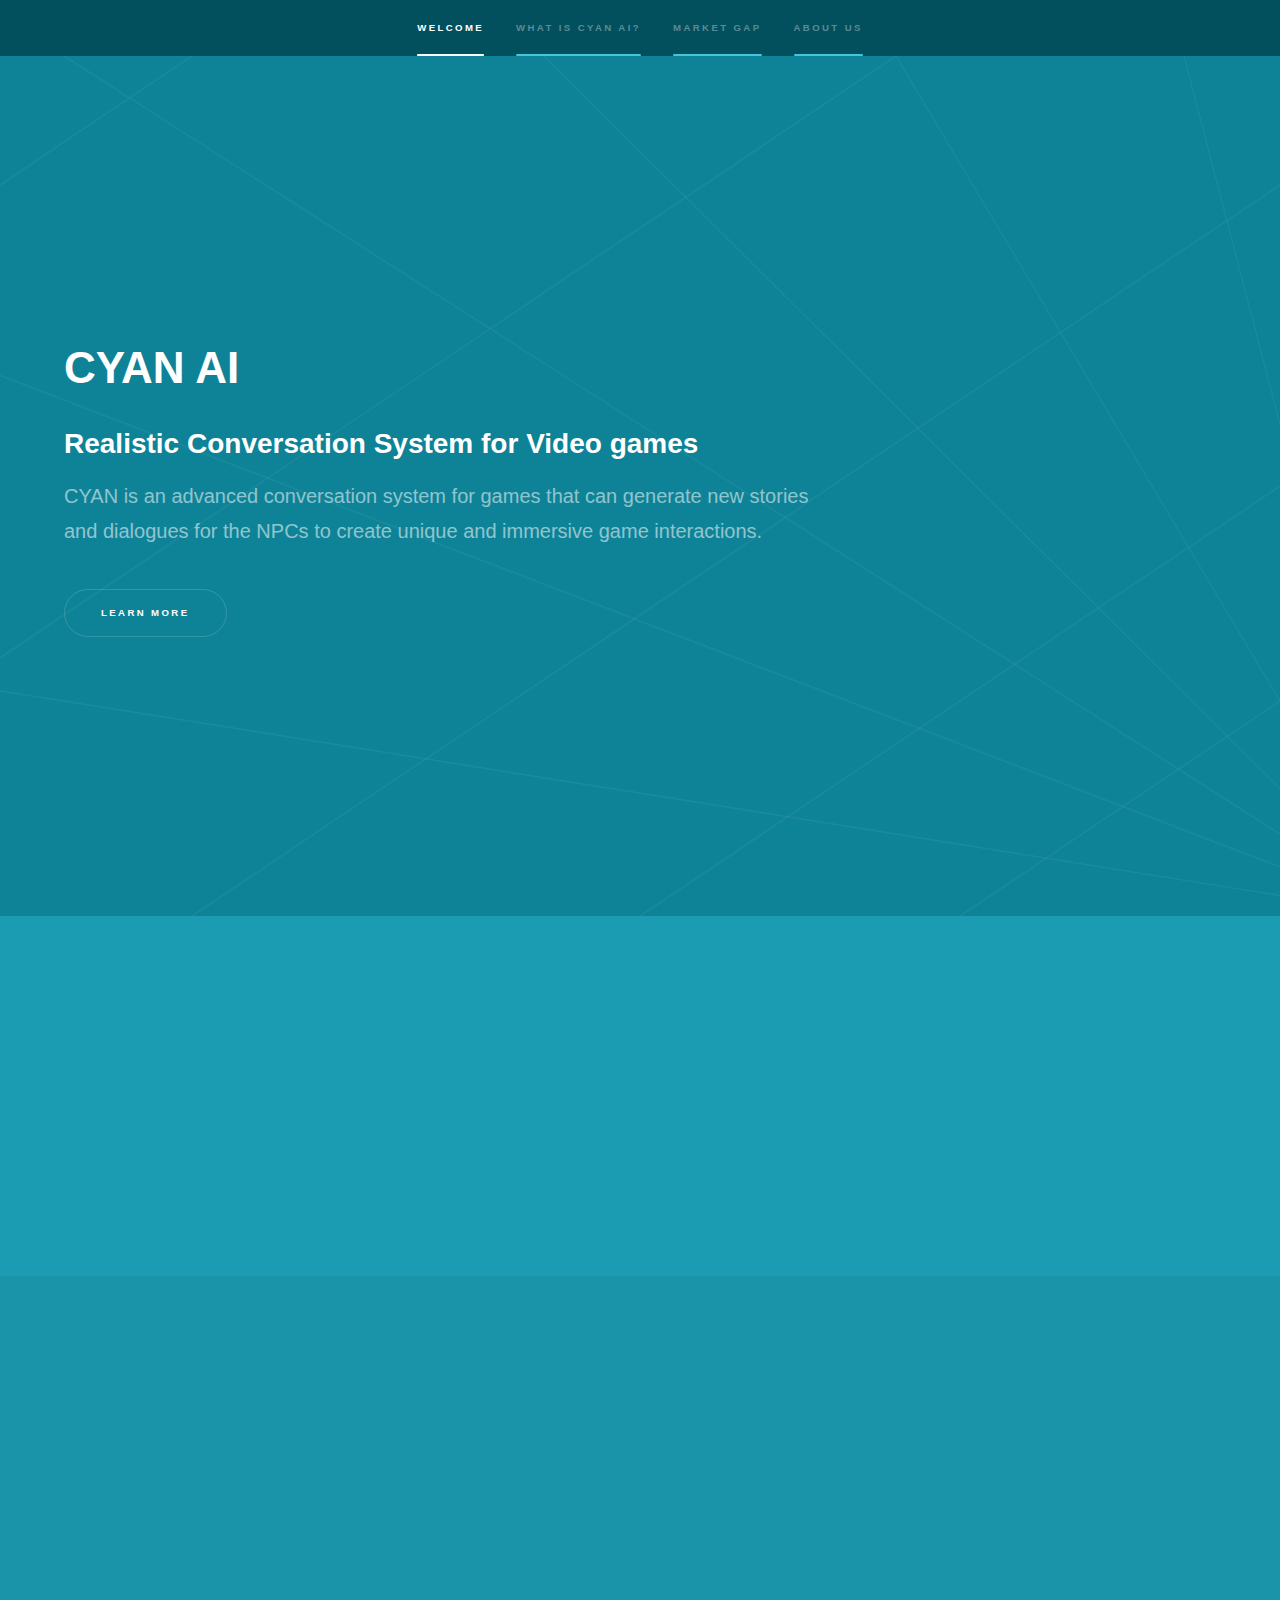
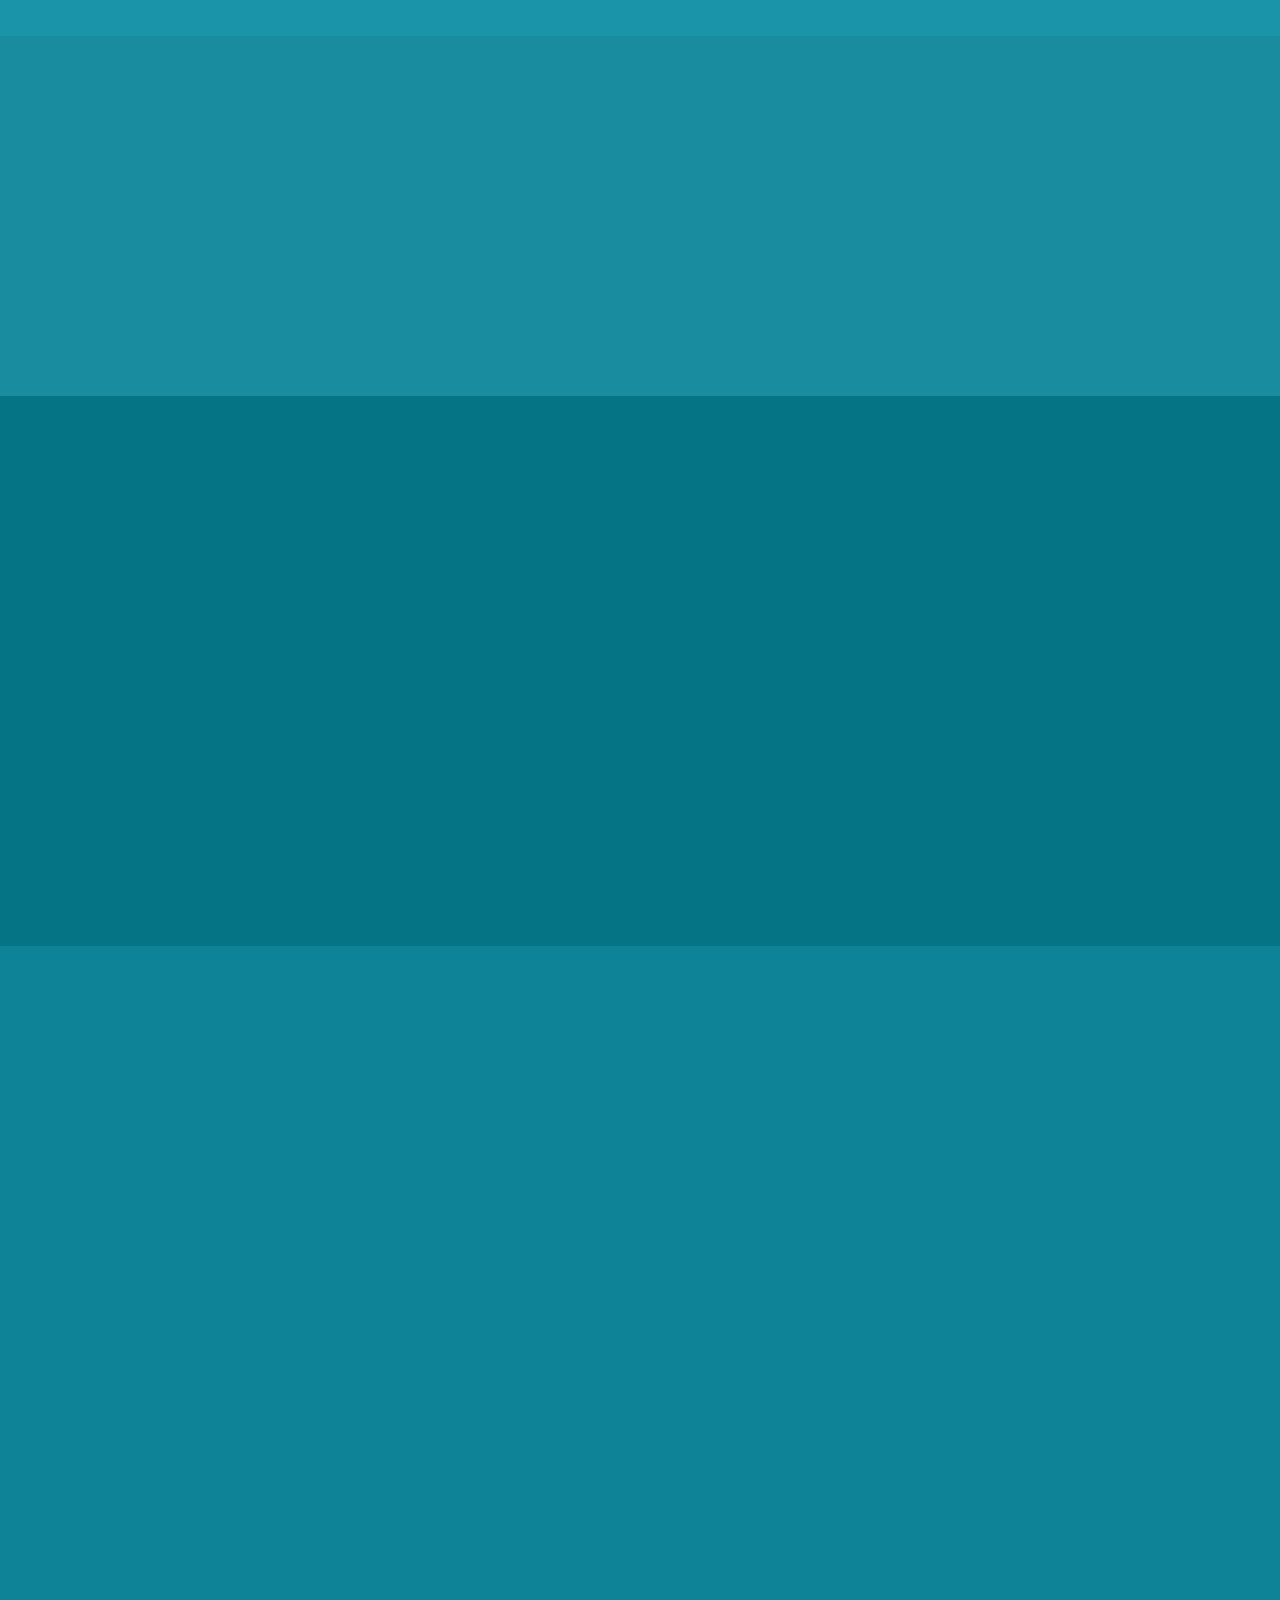
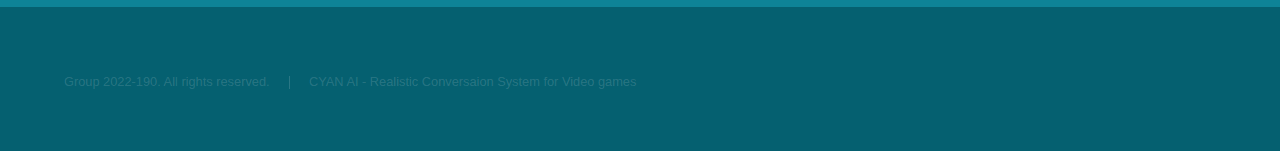
==== commit 08265fed: "Update" ====
--- a/index.html
+++ b/index.html
@@ -30,7 +30,7 @@
 					<section id="intro" class="wrapper style1 fullscreen fade-up">
 						<div class="inner">
 							<h1>CYAN AI</h1>
-							<h2>Realistic Conversaion System for Video games</h2>
+							<h2>Realistic Conversation System for Video games</h2>
 							<p>CYAN is an advanced conversation system for games that can generate new stories<br>and dialogues for the NPCs to create unique and immersive game interactions.</p>
 							<ul class="actions">
 								<li><a href="#one" class="button scrolly">Learn more</a></li>
